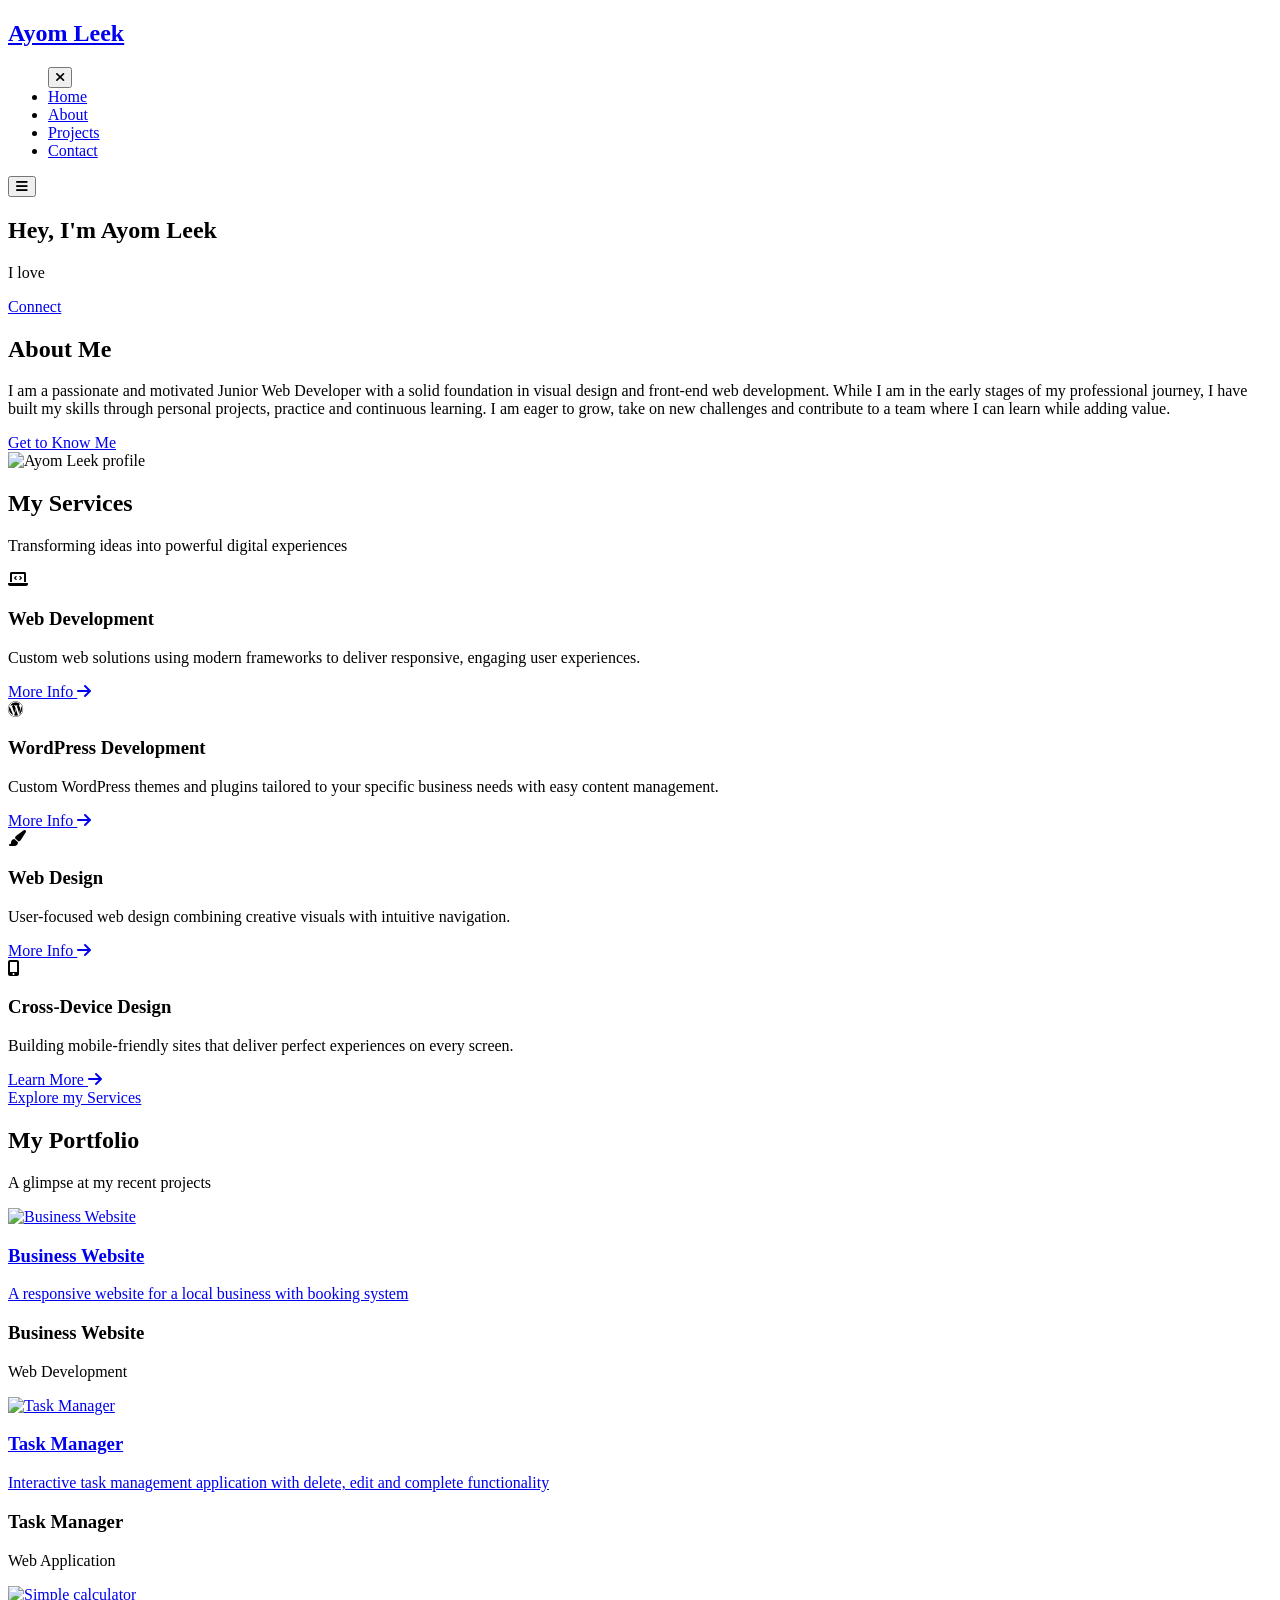
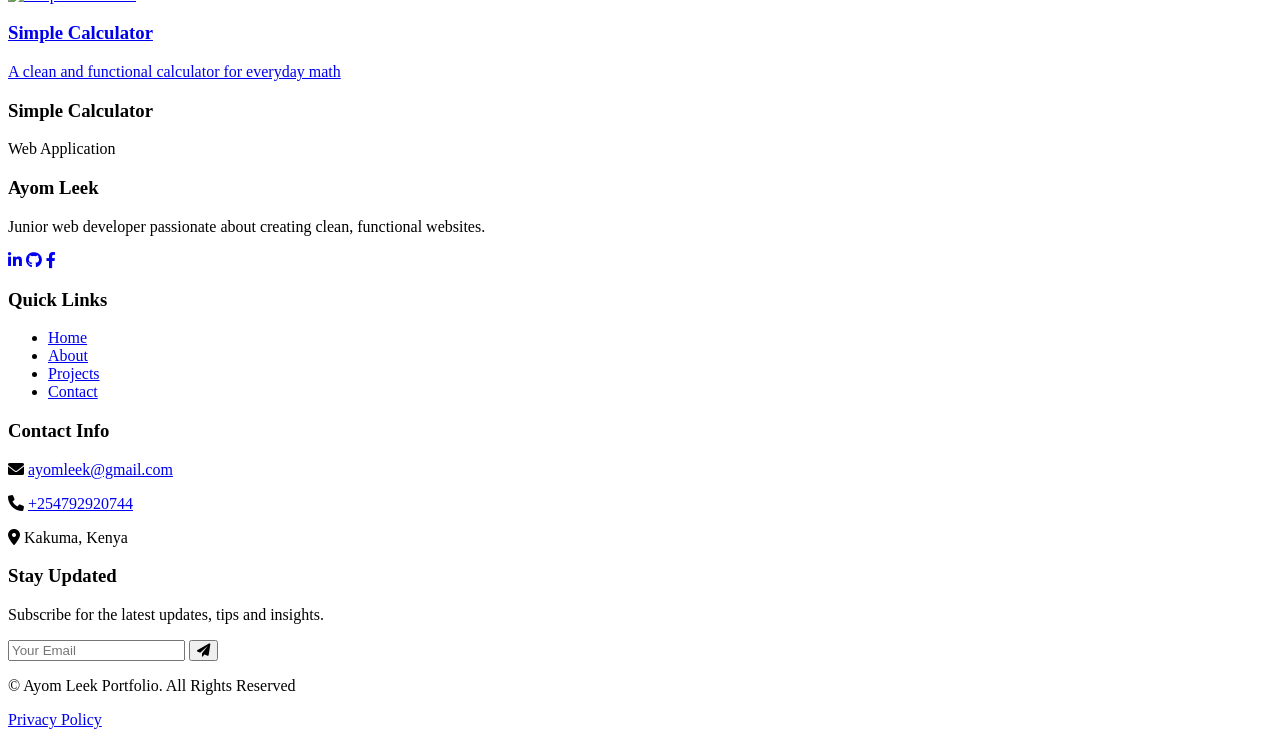
==== index.html @ 2d489684 "updated html file sections" ====
<!DOCTYPE html>
<html lang="en">
<head>
    <meta charset="UTF-8">
    <meta name="viewport" content="width=device-width, initial-scale=1.0">
    <title>Ayom Leek - Web Developer</title>
    
    <!-- Font Awesome -->
    <link rel="stylesheet" href="https://cdnjs.cloudflare.com/ajax/libs/font-awesome/6.0.0-beta3/css/all.min.css">
    
    <!-- Google Fonts -->
    <link rel="preconnect" href="https://fonts.googleapis.com">
    <link rel="preconnect" href="https://fonts.gstatic.com" crossorigin>
    <link href="https://fonts.googleapis.com/css2?family=Poppins:wght@300;400;500;600;700&display=swap" rel="stylesheet">
    
    <!-- Custom CSS -->
    <link rel="stylesheet" href="/assets/css/style.css">
</head>
<body>

    <!-- ===== HEADER & NAVIGATION ===== -->
    <header>
        <nav class="navbar section-content">
            <h2 class="nav-logo">
                <a href="/index.html" class="logo-text">Ayom Leek</a>
            </h2>

            <ul class="nav-menu">
                <button id="menu-close-button">
                    <i class="fas fa-times"></i>
                </button>
                <li class="nav-item">
                    <a href="index.html" class="nav-link active">Home</a>
                </li>
                <li class="nav-item">
                    <a href="/assets/about.html" class="nav-link">About</a>
                </li>
                <li class="nav-item">
                    <a href="/assets/projects.html" class="nav-link">Projects</a>
                </li>
                <li class="nav-item">
                    <a href="/assets/contact.html" class="nav-link">Contact</a>
                </li>
            </ul>
            
            <button id="menu-open-button">
                <i class="fas fa-bars"></i>
            </button>
        </nav>
    </header>

    <!-- ===== MAIN CONTENT ===== -->
    <main>

        <!-- === HERO SECTION === -->
        <section class="hero">
            <div class="container">
                <div class="hero-content">
                    <h1 class="animate-text">Hey, I'm <span class="highlight">Ayom Leek</span></h1>
                    <p class="typing-text">I love <span class="typing-text-inner"></span></p>
                    <div class="hero-buttons">
                        <a href="/assets/contact.html" class="btn btn-outline">Connect</a>
                    </div>
                </div>
            </div>
        </section>

        <!-- === ABOUT PREVIEW SECTION === -->
        <section class="about-preview">
            <div class="container">
                <div class="about-preview-grid">
                    <div class="about-preview-content">
                        <h2>About Me</h2>
                        <p>I am a passionate and motivated Junior Web Developer with a solid foundation in visual design and front-end web development. While I am in the early stages of my professional journey, I have built my skills through personal projects, practice and continuous learning. I am eager to grow, take on new challenges and contribute to a team where I can learn while adding value.</p>
                        <a href="/assets/about.html" class="btn">Get to Know Me</a>
                    </div>
                    <div class="about-preview-image">
                        <img src="/assets/img/about.jpg" alt="Ayom Leek profile" class="about-image">
                    </div>
                </div>
            </div>
        </section>

        <!-- === SERVICES PREVIEW SECTION === -->
        <section class="services-preview">
            <div class="container">
                <div class="section-header">
                    <h2>My Services</h2>
                    <p>Transforming ideas into powerful digital experiences</p>
                </div>

                <div class="services-grid">
                    <!-- Service 1: Web Development -->
                    <div class="services-card">
                        <div class="services-icon">
                            <i class="fas fa-laptop-code"></i>
                        </div>
                        <h3>Web Development</h3>
                        <p>Custom web solutions using modern frameworks to deliver responsive, engaging user experiences.</p>
                        <a href="/assets/projects.html#web-development" class="read-more">More Info <i class="fas fa-arrow-right"></i></a>
                    </div>

                    <!-- Service 2: WordPress Development -->
                    <div class="services-card">
                        <div class="services-icon">
                            <i class="fab fa-wordpress"></i>
                        </div>
                        <h3>WordPress Development</h3>
                        <p>Custom WordPress themes and plugins tailored to your specific business needs with easy content management.</p>
                        <a href="/assets/projects.html#wordpress" class="read-more">More Info <i class="fas fa-arrow-right"></i></a>
                    </div>
                    
                    <!-- Service 3: Web Design -->
                    <div class="services-card">
                        <div class="services-icon">
                            <i class="fas fa-paint-brush"></i>
                        </div>
                        <h3>Web Design</h3>
                        <p>User-focused web design combining creative visuals with intuitive navigation.</p>
                        <a href="/assets/projects.html#webdesign" class="read-more">More Info <i class="fas fa-arrow-right"></i></a>
                    </div>

                    <!-- Service 4: Cross-Device Design -->
                    <div class="services-card">
                        <div class="services-icon">
                            <i class="fas fa-mobile-alt"></i>
                        </div>
                        <h3>Cross-Device Design</h3>
                        <p>Building mobile-friendly sites that deliver perfect experiences on every screen.</p>
                        <a href="/assets/projects.html#mobile-first" class="read-more">Learn More <i class="fas fa-arrow-right"></i></a>
                    </div>
                </div>
                
                <div class="text-center">
                    <a href="/assets/projects.html" class="btn">Explore my Services</a>
                </div>
            </div>
        </section>

        <!-- === RECENT PROJECTS SECTION === -->
        <section class="recent-projects">
            <div class="container">
                <div class="section-header">
                    <h2>My Portfolio</h2>
                    <p>A glimpse at my recent projects</p>
                </div>

                <div class="projects-grid">
                    <!-- Project 1: Business Website -->
                    <div class="project-card">
                        <a href="https://thebusinessapostle.co.ke/" class="project-image-link" target="_blank">
                            <div class="project-image">
                                <img src="img/business.png" alt="Business Website">
                                <div class="project-overlay">
                                    <h3>Business Website</h3>
                                    <p>A responsive website for a local business with booking system</p>
                                </div>
                            </div>
                        </a>
                        <div class="project-info">
                            <h3>Business Website</h3>
                            <p>Web Development</p>
                        </div>
                    </div>

                    <!-- Project 2: Task Manager -->
                    <div class="project-card">
                        <a href="https://weekly-taskmanager.netlify.app/" class="project-image-link" target="_blank">
                            <div class="project-image">
                                <img src="img/task.png" alt="Task Manager">
                                <div class="project-overlay">
                                    <h3>Task Manager</h3>
                                    <p>Interactive task management application with delete, edit and complete functionality</p>
                                </div>
                            </div>
                        </a>
                        <div class="project-info">
                            <h3>Task Manager</h3>
                            <p>Web Application</p>
                        </div>
                    </div>

                    <!-- Project 3: Simple Calculator -->
                    <div class="project-card">
                        <a href="#" class="project-image-link" target="_blank">
                            <div class="project-image">
                                <img src="/assets/img/calculator.png" alt="Simple calculator">
                                <div class="project-overlay">
                                    <h3>Simple Calculator</h3>
                                    <p>A clean and functional calculator for everyday math</p>
                                </div>
                            </div>
                        </a>
                        <div class="project-info">
                            <h3>Simple Calculator</h3>
                            <p>Web Application</p>
                        </div>
                    </div>
                </div>
            </div>
        </section>

    </main>

    <!-- ===== FOOTER ===== -->
    <footer class="footer">
        <div class="container">
            <div class="footer-content">
                <!-- Footer About -->
                <div class="footer-about">
                    <h3>Ayom Leek</h3>
                    <p>Junior web developer passionate about creating clean, functional websites.</p>
                    <div class="social-links">
                        <a href="https://www.linkedin.com/in/ayom-leek/" target="_blank"><i class="fab fa-linkedin-in"></i></a>
                        <a href="https://github.com/ayomleek" target="_blank"><i class="fab fa-github"></i></a>
                        <a href="https://www.facebook.com/@ayom.leek.2025" target="_blank"><i class="fab fa-facebook-f"></i></a>
                    </div>
                </div>

                <!-- Footer Quick Links -->
                <div class="footer-links" id="footer-1">
                    <h3>Quick Links</h3>
                    <ul>
                        <li><a href="/index.html">Home</a></li>
                        <li><a href="/assets/about.html">About</a></li>
                        <li><a href="/assets/projects.html">Projects</a></li>
                        <li><a href="/assets/contact.html">Contact</a></li>
                    </ul>
                </div>

                <!-- Footer Contact Info -->
                <div class="footer-contact" id="footer-2">
                    <h3>Contact Info</h3>
                    <p><i class="fas fa-envelope"></i> <a href="mailto:ayomleek@gmail.com">ayomleek@gmail.com</a></p>
                    <p><i class="fas fa-phone"></i> <a href="tel:+254792920744">+254792920744</a></p>
                    <p><i class="fas fa-map-marker-alt"></i> Kakuma, Kenya</p>
                </div>

                <!-- Footer Newsletter -->
                <div class="footer-newsletter" id="footer-3">
                    <h3>Stay Updated</h3>
                    <p>Subscribe for the latest updates, tips and insights.</p>
                    <form class="newsletter-form">
                        <input type="email" placeholder="Your Email" required>
                        <button type="submit"><i class="fas fa-paper-plane"></i></button>
                    </form>
                </div>
            </div>

            <!-- Footer Bottom -->
            <div class="footer-bottom">
                <p>&copy; <span id="year"></span> Ayom Leek Portfolio. All Rights Reserved</p>
                <div class="footer-bottom-links">
                    <a href="/index.html">Privacy Policy</a>
                </div>
            </div>
        </div>
    </footer>

    <!-- JavaScript -->
    <script src="/assets/js/script.js"></script>
</body>
</html>
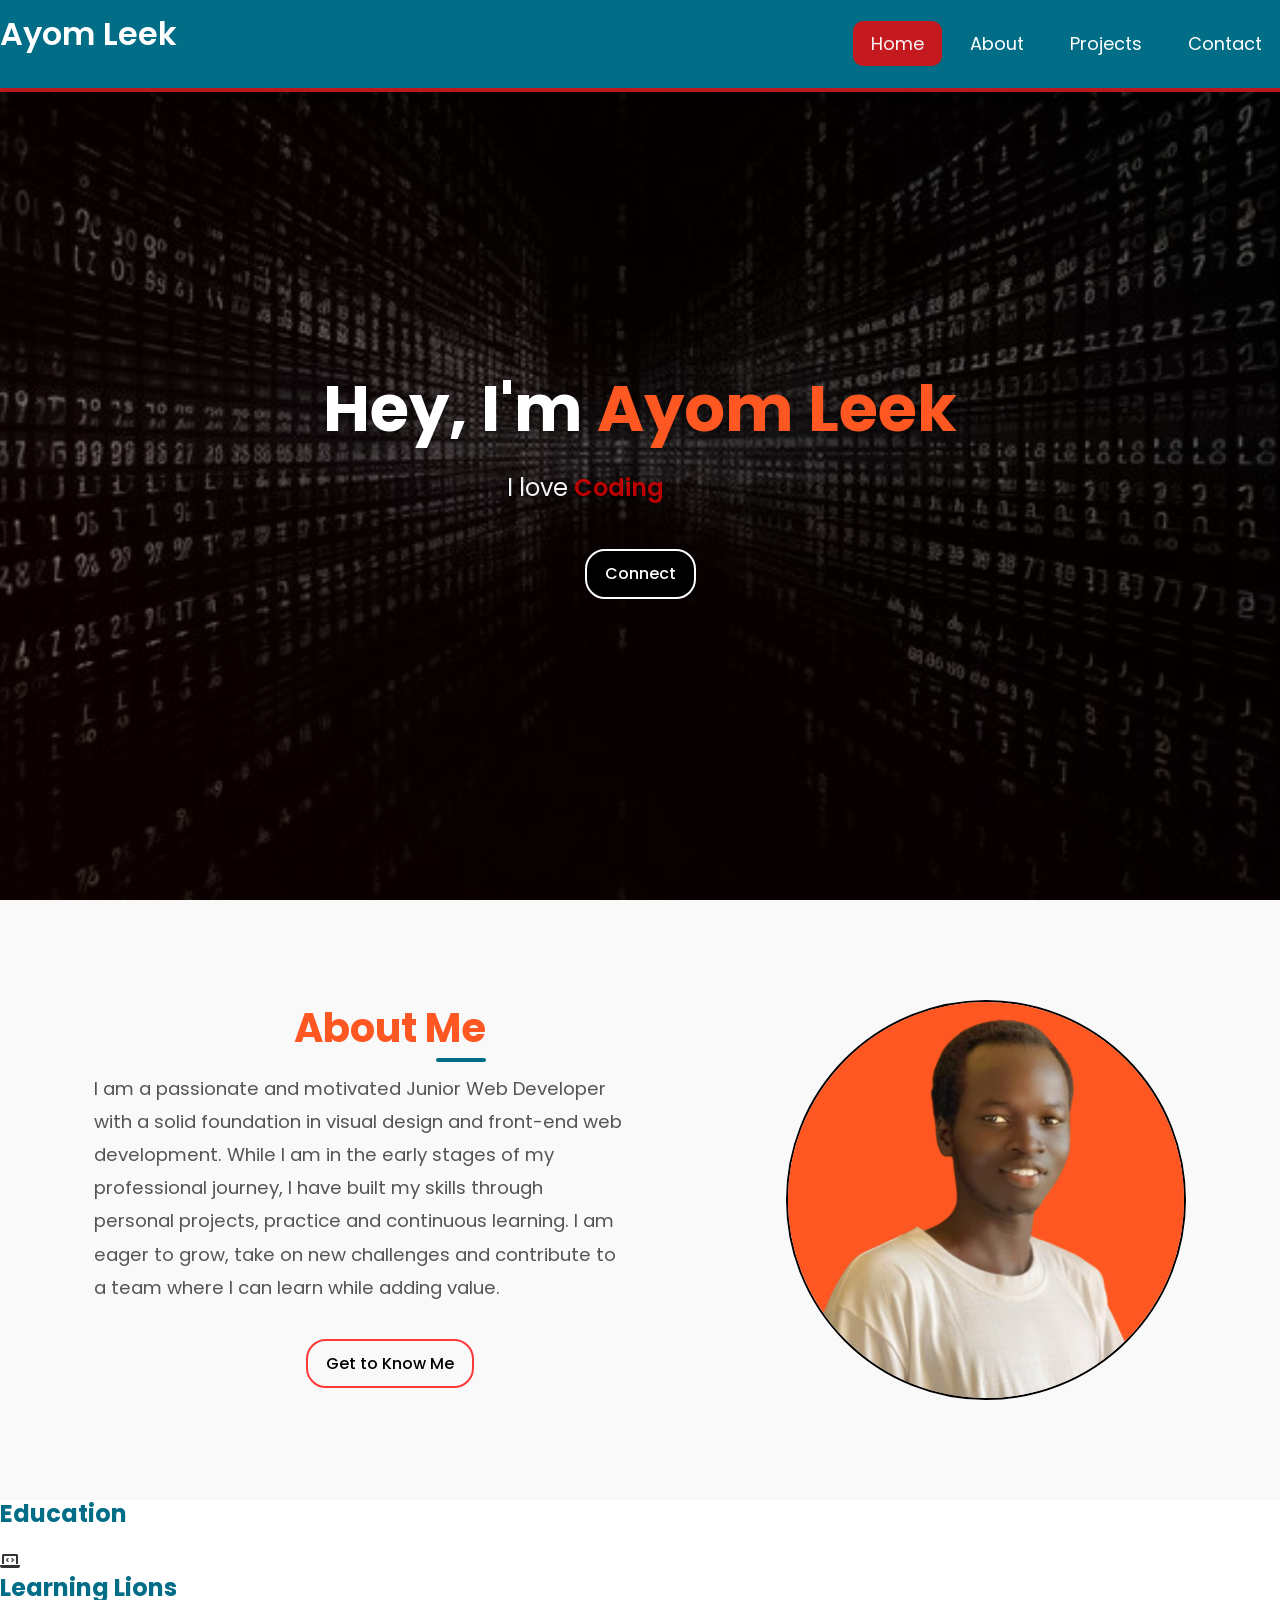
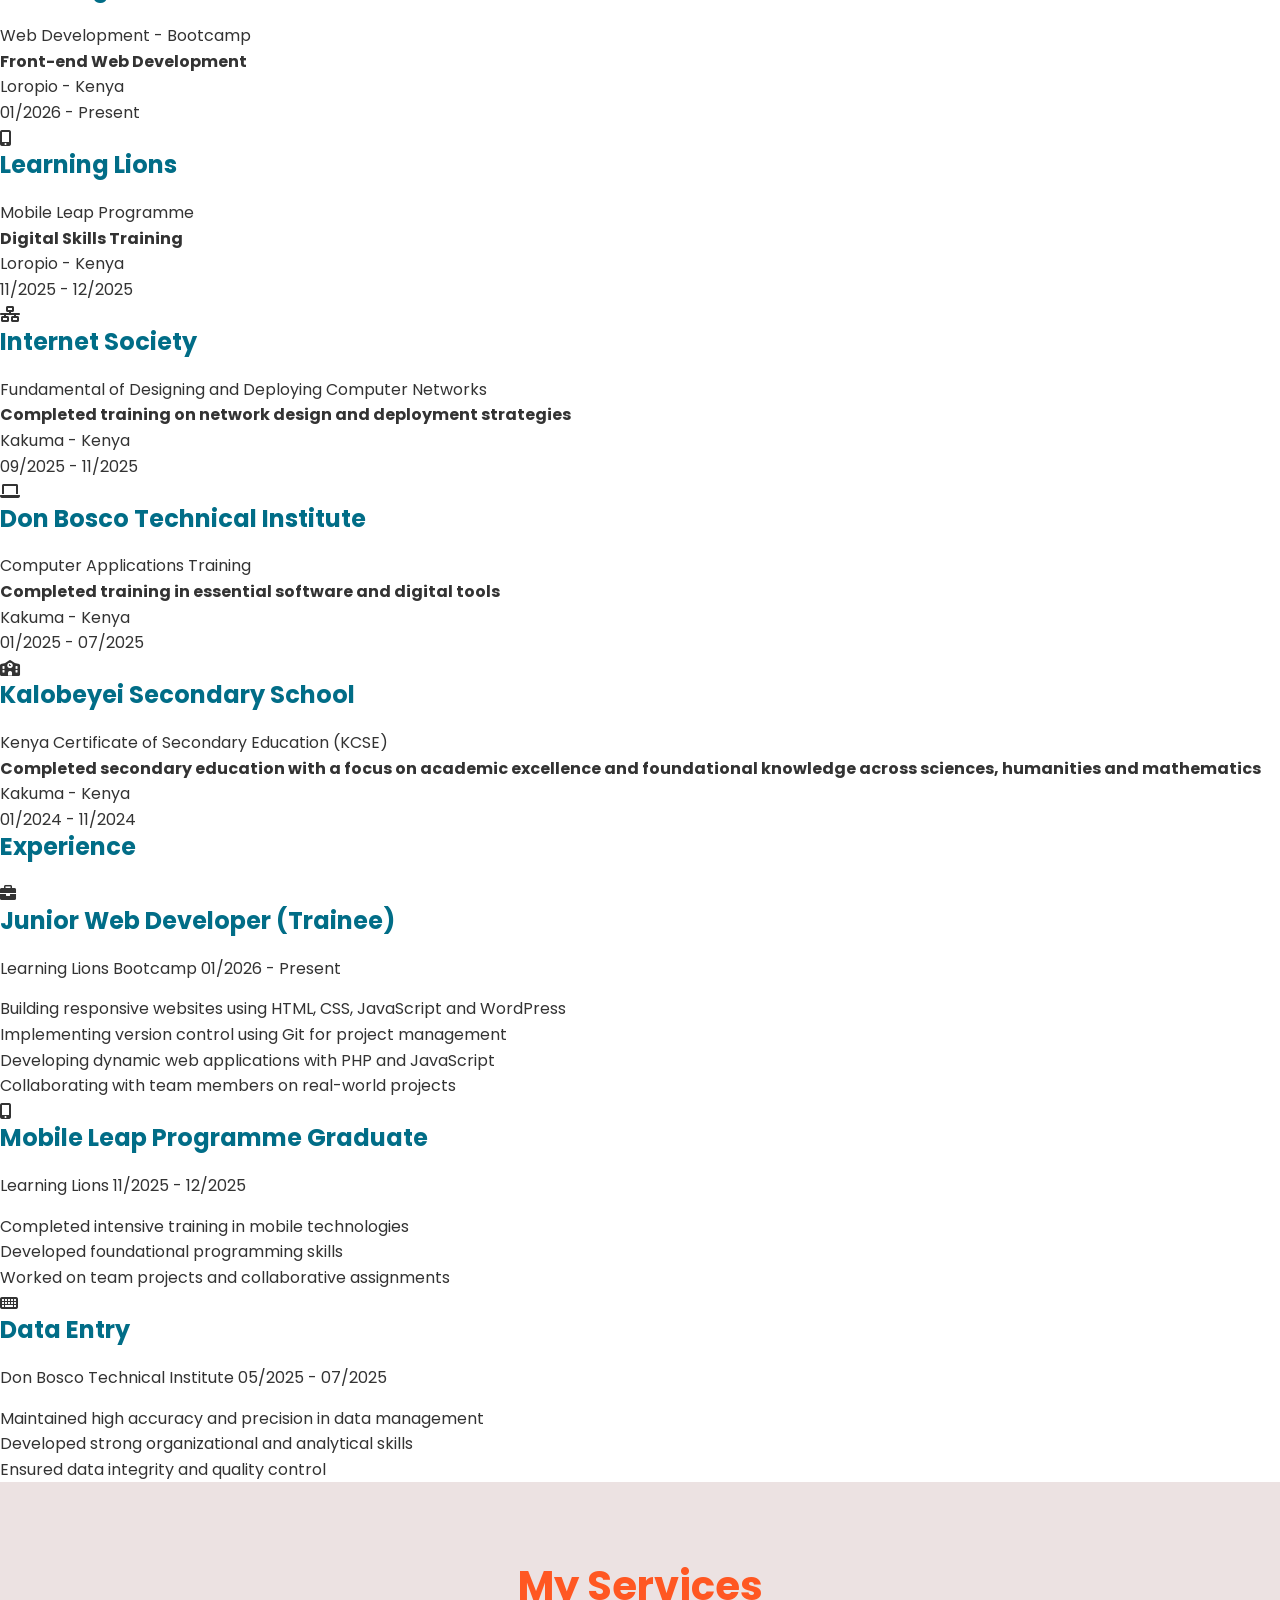
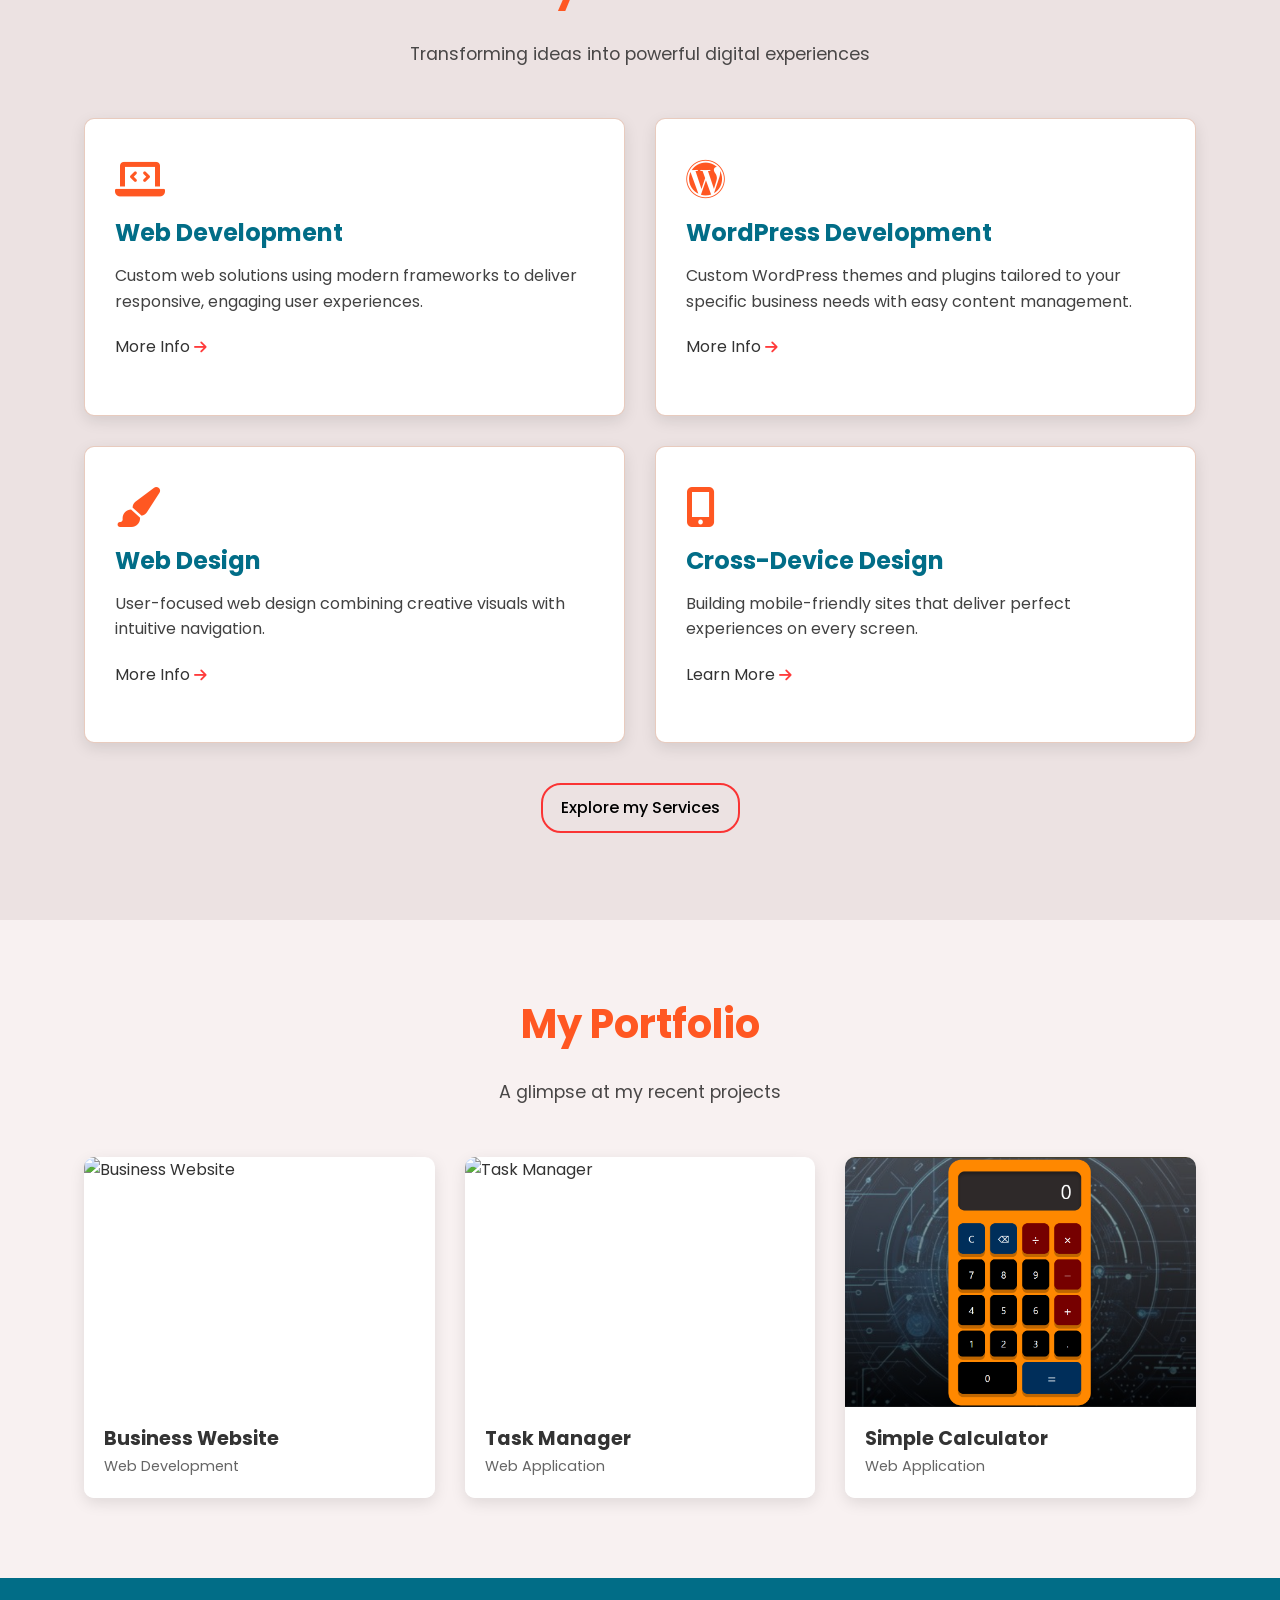
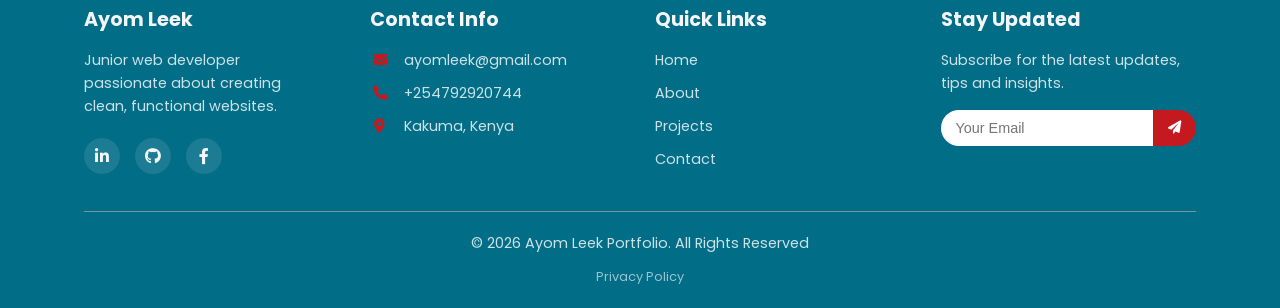
==== commit e096d8d3: "add education and experiences section in index.html" ====
--- a/index.html
+++ b/index.html
@@ -79,7 +79,139 @@
                     </div>
                 </div>
             </div>
-        </section>
+        </section>        
+
+                        <!-- Education Section -->
+<div id="page-1" class="page one">
+    <h2 class="heading">Education</h2>
+    
+    <!-- Learning Lions Web Development -->
+    <div class="resume-wrap d-flex ftco-animate">
+        <div class="icon d-flex align-items-center justify-content-center">
+            <i class="fas fa-laptop-code"></i>
+        </div>
+        <div class="text pl-3">
+            <h2>Learning Lions</h2>
+            <span class="position">Web Development - Bootcamp</span>
+            <p><strong>Front-end Web Development</strong></p>
+            <p>Loropio - Kenya</p>
+            <span class="date">01/2026 - Present</span>
+        </div>
+    </div>
+    
+    <!-- Learning Lions Mobile Leap -->
+    <div class="resume-wrap d-flex ftco-animate">
+        <div class="icon d-flex align-items-center justify-content-center">
+            <i class="fas fa-mobile-alt"></i>
+        </div>
+        <div class="text pl-3">
+            <h2>Learning Lions</h2>
+            <span class="position">Mobile Leap Programme</span>
+            <p><strong>Digital Skills Training</strong></p>
+            <p>Loropio - Kenya</p>
+            <span class="date">11/2025 - 12/2025</span>
+        </div>
+    </div>
+    
+    <!-- Internet Society -->
+    <div class="resume-wrap d-flex ftco-animate">
+        <div class="icon d-flex align-items-center justify-content-center">
+            <i class="fas fa-network-wired"></i>
+        </div>
+        <div class="text pl-3">
+            <h2>Internet Society</h2>
+            <span class="position">Fundamental of Designing and Deploying Computer Networks</span>
+            <p><strong>Completed training on network design and deployment strategies</strong></p>
+            <p>Kakuma - Kenya</p>
+            <span class="date">09/2025 - 11/2025</span>
+        </div>
+    </div>
+    
+    <!-- Don Bosco Technical Institute -->
+    <div class="resume-wrap d-flex ftco-animate">
+        <div class="icon d-flex align-items-center justify-content-center">
+            <i class="fas fa-laptop"></i>
+        </div>
+        <div class="text pl-3">
+            <h2>Don Bosco Technical Institute</h2>
+            <span class="position">Computer Applications Training</span>
+            <p><strong>Completed training in essential software and digital tools</strong></p>
+            <p>Kakuma - Kenya</p>
+            <span class="date">01/2025 - 07/2025</span>
+        </div>
+    </div>
+    
+    <!-- Kalobeyei Secondary School -->
+    <div class="resume-wrap d-flex ftco-animate">
+        <div class="icon d-flex align-items-center justify-content-center">
+            <i class="fas fa-school"></i>
+        </div>
+        <div class="text pl-3">
+            <h2>Kalobeyei Secondary School</h2>
+            <span class="position">Kenya Certificate of Secondary Education (KCSE)</span>
+            <p><strong>Completed secondary education with a focus on academic excellence and foundational knowledge across sciences, humanities and mathematics</strong></p>
+            <p>Kakuma - Kenya</p>
+            <span class="date">01/2024 - 11/2024</span>
+        </div>
+    </div>
+</div>
+
+<!-- Experience Section -->
+<div id="page-2" class="page two">
+    <h2 class="heading">Experience</h2>
+    
+    <!-- Junior Web Developer -->
+    <div class="resume-wrap d-flex ftco-animate">
+        <div class="icon d-flex align-items-center justify-content-center">
+            <i class="fas fa-briefcase"></i>
+        </div>
+        <div class="text pl-3">
+            <h2>Junior Web Developer (Trainee)</h2>
+            <span class="position">Learning Lions Bootcamp</span>
+            <span class="date">01/2026 - Present</span>
+            <ul style="margin-top: 15px;">
+                <li>Building responsive websites using HTML, CSS, JavaScript and WordPress</li>
+                <li>Implementing version control using Git for project management</li>
+                <li>Developing dynamic web applications with PHP and JavaScript</li>
+                <li>Collaborating with team members on real-world projects</li>
+            </ul>
+        </div>
+    </div>
+    
+    <!-- Mobile Leap Programme Graduate -->
+    <div class="resume-wrap d-flex ftco-animate">
+        <div class="icon d-flex align-items-center justify-content-center">
+            <i class="fas fa-mobile-alt"></i>
+        </div>
+        <div class="text pl-3">
+            <h2>Mobile Leap Programme Graduate</h2>
+            <span class="position">Learning Lions</span>
+            <span class="date">11/2025 - 12/2025</span>
+            <ul style="margin-top: 15px;">
+                <li>Completed intensive training in mobile technologies</li>
+                <li>Developed foundational programming skills</li>
+                <li>Worked on team projects and collaborative assignments</li>
+            </ul>
+        </div>
+    </div>
+    
+    <!-- Data Entry -->
+    <div class="resume-wrap d-flex ftco-animate">
+        <div class="icon d-flex align-items-center justify-content-center">
+            <i class="fas fa-keyboard"></i>
+        </div>
+        <div class="text pl-3">
+            <h2>Data Entry</h2>
+            <span class="position">Don Bosco Technical Institute</span>
+            <span class="date">05/2025 - 07/2025</span>
+            <ul style="margin-top: 15px;">
+                <li>Maintained high accuracy and precision in data management</li>
+                <li>Developed strong organizational and analytical skills</li>
+                <li>Ensured data integrity and quality control</li>
+            </ul>
+        </div>
+    </div>
+</div>
 
         <!-- === SERVICES PREVIEW SECTION === -->
         <section class="services-preview">
--- a/assets/css/style.css
+++ b/assets/css/style.css
@@ -0,0 +1,1032 @@
+/* ===== IMPORT GOOGLE FONTS ===== */
+@import url('https://fonts.googleapis.com/css2?family=Inter:ital,opsz,wght@0,14..32,100..900;1,14..32,100..900&family=Miniver&family=Poppins:ital,wght@0,100;0,200;0,300;0,400;0,500;0,600;0,700;0,800;0,900;1,100;1,200;1,300;1,400;1,500;1,600;1,700;1,800;1,900&display=swap');
+
+/* ===== CSS VARIABLES ===== */
+:root {
+    /* Colors */
+    --primary-color: #FF5722;
+    --primary-light: #f37d59;
+    --primary-dark: #FF5722;
+    --secondary-color: #016D87;
+    --accent-color: #ff0000c4;
+    --accent-light: #ff6565c4;
+    --text-color: #333333;
+    --light-text: #f5f6fa;
+    --bg-color: #ffffff;
+    --section-bg: #f8f1f1;
+    --card-bg: #ffffff;
+    --white-color: #fff;
+    --dark-color: #252525;
+    --light-pink-color: #faf4f5;
+    --medium-gray-color: #ccc;
+    
+    /* Font Sizes */
+    --font-size-s: 0.9rem;
+    --font-size-n: 1rem;
+    --font-size-m: 1.12rem;
+    --font-size-l: 1.5rem;
+    --font-size-xl: 2rem;
+    --font-size-xxl: 2.3rem;
+
+    /* Font Weights */
+    --font-weight-normal: 400;
+    --font-weight-medium: 500;
+    --font-weight-semi-bold: 600;
+    --font-weight-bold: 700;
+
+    /* Border Radius */
+    --border-radius-s: 8px;
+    --border-radius-m: 30px;
+    --border-radius-circle: 50%;
+    --border-radius: 10px;
+
+    /* Site Max Width */
+    --site-max-width: 1300px;
+    
+    /* Effects */
+    --box-shadow: 0 5px 15px rgba(0, 0, 0, 0.1);
+    --transition: all 0.3s ease;
+    --gradient: linear-gradient(135deg, var(--primary-color), var(--primary-dark));
+}
+
+/* ===== RESET & BASE STYLES ===== */
+* {
+    margin: 0;
+    padding: 0;
+    box-sizing: border-box;
+}
+
+html {
+    scroll-behavior: smooth;
+}
+
+body {
+    font-family: 'Poppins', sans-serif;
+    line-height: 1.6;
+    color: var(--text-color);
+    background-color: var(--bg-color);
+    overflow-x: hidden;
+}
+
+.container {
+    width: 90%;
+    max-width: 1200px;
+    margin: 0 auto;
+    padding: 0 20px;
+}
+
+section {
+    padding: 100px 0;
+}
+
+h1, h2, h3, h4, h5, h6 {
+    line-height: 1.2;
+    margin-bottom: 20px;
+    color: var(--secondary-color);
+}
+
+a {
+    text-decoration: none;
+    color: inherit;
+    transition: var(--transition);
+}
+
+ul {
+    list-style: none;
+}
+
+img {
+    max-width: 100%;
+    height: auto;
+    display: block;
+}
+
+.section-content {
+    max-width: var(--site-max-width);
+    margin: 0 auto;
+    padding: 0 20px;
+}
+
+/* ===== BUTTON STYLES ===== */
+.btn {
+    display: inline-block;
+    background: transparent;
+    color: rgb(0, 0, 0);
+    padding: 10px 18px;
+    border-radius: 20px;
+    text-decoration: none;
+    font-weight: 500;
+    transition: all 0.4s cubic-bezier(0.25, 0.8, 0.25, 1);
+    border: none;
+    cursor: pointer;
+    border: 2px solid var(--accent-color);
+    font-family: 'Poppins', sans-serif;
+    position: relative;
+    overflow: hidden;
+    z-index: 1;
+}
+
+.btn::before {
+    content: '';
+    position: absolute;
+    top: 0;
+    left: 0;
+    width: 100%;
+    height: 100%;
+    background: linear-gradient(135deg, var(--primary-dark), var(--primary-color));
+    z-index: -1;
+    opacity: 0;
+    transition: opacity 0.3s ease;
+}
+
+.btn:hover {
+    transform: translateY(-3px);
+    box-shadow: 0 10px 20px rgba(128, 0, 0, 0.2);
+    color: var(--light-pink-color);
+}
+
+.btn:hover::before {
+    opacity: 1;
+}
+
+/* ===== NAVBAR STYLES ===== */
+header {
+    background-color: var(--secondary-color);
+    position: fixed;
+    border-bottom: var(--accent-color) 4px solid;
+    width: 100%;
+    z-index: 5;
+    top: 0;
+}
+
+header .navbar {
+    display: flex;
+    padding: 20px 40px;
+    justify-content: space-between;
+    align-items: center;
+    max-width: var(--site-max-width);
+    margin: 0 auto;
+}
+
+.navbar .nav-logo .logo-text {
+    color: var(--white-color);
+    font-size: var(--font-size-xl);
+    font-weight: var(--font-weight-semi-bold);
+}
+
+.navbar .nav-logo .logo-text:hover {
+    color: var(--primary-color);
+}
+
+.navbar .nav-menu {
+    display: flex;
+    gap: 10px;
+    align-items: center;
+}
+
+.navbar .nav-menu .nav-link {
+    color: var(--white-color);
+    font-size: var(--font-size-m);
+    padding: 10px 18px;
+    transition: 0.3s ease;
+    border-radius: 10px;
+}
+
+.navbar .nav-menu .nav-link:hover,
+.navbar .nav-menu .nav-link.active {
+    background-color: var(--accent-color);
+    color: var(--light-pink-color);
+}
+
+#menu-close-button, 
+#menu-open-button {
+    display: none;
+    background: none;
+    border: none;
+    font-size: 1.8rem;
+    cursor: pointer;
+    color: var(--white-color);
+    transition: color 0.3s ease;
+}
+
+#menu-close-button:hover, 
+#menu-open-button:hover {
+    color: var(--accent-color);
+}
+
+/* ===== HERO SECTION ===== */
+.hero {
+    min-height: 100vh;
+    display: flex;
+    align-items: center;
+    background: linear-gradient(rgba(0, 0, 0, 0.3), rgba(0, 0, 0, 0.5)), 
+                url('../img/hero\ \(1\).jpg') center/cover no-repeat fixed;
+    color: white;
+    text-align: center;
+    padding: 120px 0 50px;
+    position: relative;
+    overflow: hidden;
+}
+
+.hero::before {
+    content: '';
+    position: absolute;
+    top: 0;
+    left: 0;
+    width: 100%;
+    height: 100%;
+    background: linear-gradient(45deg, rgba(128, 0, 0, 0.1) 0%, rgba(0, 0, 0, 0.4) 100%);
+    z-index: 1;
+}
+
+.hero .container {
+    position: relative;
+    z-index: 2;
+    width: 100%;
+    max-width: 1000px;
+    margin: 0 auto;
+    padding: 0 20px;
+    text-align: center;
+}
+
+.hero-content {
+    max-width: 700px;
+    margin: 0 auto;
+    padding: 20px;
+}
+
+.hero h1 {
+    font-size: 4rem;
+    margin-bottom: 20px;
+    line-height: 1.2;
+    color: white;
+    text-shadow: 0 2px 10px rgba(0, 0, 0, 0.5);
+    font-weight: 700;
+}
+
+.hero .highlight {
+    color: var(--primary-color);
+    position: relative;
+    display: inline-block;
+}
+
+.hero p {
+    font-size: 1.5rem;
+    margin: 0 auto 30px;
+    max-width: 700px;
+    opacity: 0.95;
+    line-height: 1.7;
+    text-shadow: 0 1px 3px rgba(0, 0, 0, 0.7);
+}
+
+.typing-text {
+    display: block;
+    align-items: center;
+    gap: 3px;
+}
+
+.typing-text-inner {
+    color: var(--accent-color);
+    font-weight: 600;
+    min-width: 200px;
+    display: inline-block;
+    text-align: left;
+}
+
+.hero-buttons {
+    display: flex;
+    justify-content: center;
+    gap: 20px;
+    margin-top: 40px;
+    flex-wrap: wrap;
+}
+
+.btn-outline {
+    background: black;
+    border: 2px solid white;
+    color: white;
+    position: relative;
+    overflow: hidden;
+    z-index: 1;
+}
+
+.btn-outline::before {
+    content: '';
+    position: absolute;
+    top: 0;
+    left: 0;
+    width: 0;
+    height: 100%;
+    background: transparent;
+    transition: width 0.3s ease;
+    z-index: -1;
+}
+
+.btn-outline:hover {
+    color: var(--light-pink-color);
+    border-color: var(--accent-color);
+    background: transparent;
+}
+
+.btn-outline:hover::before {
+    width: 100%;
+}
+
+/* ===== ABOUT PREVIEW SECTION ===== */
+.about-preview {
+    padding: 100px 0;
+    position: relative;
+    overflow: hidden;
+    background: #f9f9f9;
+}
+
+.about-preview .container {
+    max-width: 1200px;
+    margin: 0 auto;
+    padding: 0 30px;
+    position: relative;
+}
+
+.about-preview-grid {
+    display: flex;
+    align-items: center;
+    gap: 60px;
+    position: relative;
+}
+
+.about-preview-content {
+    flex: 1;
+    text-align: center;
+    padding-right: 40px;
+}
+
+.about-preview h2 {
+    font-size: 2.5rem;
+    color: var(--primary-color);
+    margin-bottom: 20px;
+    position: relative;
+    display: inline-block;
+}
+
+.about-preview h2::after {
+    content: '';
+    position: absolute;
+    bottom: -10px;
+    right: 0;
+    width: 50px;
+    height: 4px;
+    background: var(--secondary-color);
+    border-radius: 2px;
+}
+
+.about-preview p {
+    font-size: 1.15rem;
+    line-height: 1.8;
+    margin-bottom: 35px;
+    color: #555;
+    text-align: left;
+    padding-right: 10%;
+}
+
+.about-preview-image {
+    flex: 0 0 45%;
+    width: 100%;
+    max-width: 400px;
+    aspect-ratio: 4 / 4;   
+    border: 2px solid black;
+    border-radius: 50%;   
+    overflow: hidden;
+    transition: transform 0.4s ease;
+}
+
+
+.about-preview-image:hover {
+    transform: translateY(-10px);
+    box-shadow: 0 15px 30px rgba(128, 0, 0, 0.15);
+}
+
+.about-image {
+    width: 100%;
+    height: auto;
+    object-fit: cover;  
+    display: block;
+    transition: transform 0.6s ease;
+}
+
+.about-preview-image:hover .about-image {
+    transform: scale(1.05);
+}
+
+/* ===== SERVICES PREVIEW SECTION ===== */
+.services-preview {
+    padding: 80px 0;
+    background-color: rgb(236, 226, 226);
+}
+
+.section-header {
+    text-align: center;
+    margin-bottom: 50px;
+}
+
+.section-header h2 {
+    font-size: 2.5rem;
+    color: var(--primary-color);
+    margin-bottom: 15px;
+}
+
+.section-header p {
+    font-size: 1.1rem;
+    color: #494747;
+    margin-top: 30px;
+}
+
+.services-grid {
+    display: grid;
+    grid-template-columns: repeat(auto-fit, minmax(400px, 1fr));
+    gap: 30px;
+    margin-top: 30px;
+}
+
+.services-card {
+    background: var(--card-bg);
+    padding: 40px 30px;
+    border-radius: var(--border-radius);
+    box-shadow: var(--box-shadow);
+    transition: all 0.4s ease;
+    position: relative;
+    overflow: hidden;
+    border: 1px solid rgba(165, 53, 1, 0.253);
+    z-index: 1;
+}
+
+.services-card::before {
+    content: '';
+    position: absolute;
+    top: 0;
+    left: 0;
+    width: 100%;
+    height: 100%;
+    background: var(--primary-color);
+    transform: scaleX(0);
+    transform-origin: left;
+    transition: transform 0.4s ease-out;
+    z-index: -1;
+}
+
+.services-card:hover {
+    transform: translateY(-10px);
+    box-shadow: 0 20px 40px rgba(184, 183, 183, 0.2);
+    border-color: transparent;
+}
+
+.services-card:hover::before {
+    transform: scaleX(1);
+}
+
+.services-card .service-icon {
+    width: 80px;
+    height: 80px;
+    background: rgba(128, 0, 0, 0.1);
+    border-radius: 50%;
+    display: flex;
+    align-items: center;
+    justify-content: center;
+    margin: 0 auto 25px;
+    transition: all 0.4s ease;
+}
+
+.services-card:hover .service-icon {
+    background: var(--primary-color);
+    transform: scale(1.1);
+}
+
+.services-card i {
+    font-size: 2.5rem;
+    color: var(--primary-color);
+    margin-bottom: 20px;
+    display: inline-block;
+    transition: all 0.4s ease;
+}
+
+.services-card:hover i {
+    color: white;
+    transform: scale(1.1);
+}
+
+.services-card h3 {
+    font-size: 1.5rem;
+    margin-bottom: 15px;
+    color: var(--secondary-color);
+    transition: color 0.4s ease;
+    position: relative;
+    z-index: 2;
+}
+
+.services-card:hover h3 {
+    color: var(--secondary-color);
+}
+
+.services-card p {
+    color: #424242;
+    margin-bottom: 20px;
+    line-height: 1.6;
+    transition: color 0.4s ease;
+    position: relative;
+    z-index: 2;
+}
+
+.services-card:hover p {
+    color: var(--light-text);
+}
+
+.read-more i {
+    margin-left: 0;
+    font-size: 0.9rem;
+    transition: transform 0.4s ease;
+    color: var(--accent-color);
+}
+
+.services-card:hover .read-more {
+    color: var(--secondary-color);
+}
+
+.services-card:hover .read-more i {
+    transform: translateX(5px);
+    color: var(--light-pink-color);
+}
+
+.text-center {
+    text-align: center;
+    margin-top: 40px;
+}
+
+.text-center .btn-p {
+    display: inline-block;
+    padding: 14px 35px;
+    background: var(--primary-color);
+    color: white;
+    text-decoration: none;
+    border-radius: 50px;
+    font-weight: 600;
+    transition: all 0.4s ease;
+    border: 2px solid var(--primary-color);
+}
+
+.text-center .btn-p:hover {
+    background: transparent;
+    color: var(--primary-color);
+    transform: translateY(-3px);
+}
+
+/* ===== PROJECTS SECTION (Homepage) ===== */
+.recent-projects {
+    padding: 80px 0;
+    background-color: var(--section-bg);
+}
+
+.projects-grid {
+    display: grid;
+    grid-template-columns: repeat(auto-fill, minmax(350px, 1fr));
+    gap: 30px;
+    margin-top: 50px;
+}
+
+.project-card {
+    background: var(--card-bg);
+    border-radius: var(--border-radius);
+    overflow: hidden;
+    box-shadow: var(--box-shadow);
+    transition: var(--transition);
+}
+
+.project-card:hover {
+    transform: translateY(-10px);
+    box-shadow: 0 15px 30px rgba(0, 0, 0, 0.15);
+}
+
+.project-image-link {
+    display: block;
+    text-decoration: none;
+    color: inherit;
+    cursor: pointer;
+}
+
+.project-image {
+    position: relative;
+    overflow: hidden;
+    height: 250px;
+}
+
+.project-image img {
+    width: 100%;
+    height: 100%;
+    object-fit: cover;
+    transition: transform 0.5s ease;
+}
+
+.project-card:hover .project-image img {
+    transform: scale(1.05);
+}
+
+.project-overlay {
+    position: absolute;
+    top: 0;
+    left: 0;
+    width: 100%;
+    height: 100%;
+    background: var(--primary-color);
+    display: flex;
+    flex-direction: column;
+    justify-content: center;
+    align-items: center;
+    padding: 20px;
+    text-align: center;
+    opacity: 0;
+    transition: opacity 0.3s ease;
+    color: white;
+}
+
+.project-card:hover .project-overlay {
+    opacity: 1;
+}
+
+.project-overlay h3 {
+    color: white;
+    font-size: 1.4rem;
+    margin-bottom: 10px;
+}
+
+.project-overlay p {
+    color: rgba(255, 255, 255, 0.9);
+    margin-bottom: 20px;
+    font-size: 0.95rem;
+}
+
+.project-info {
+    padding: 20px;
+    background: var(--card-bg);
+}
+
+.project-info h3 {
+    font-size: 1.2rem;
+    margin-bottom: 5px;
+    color: #333;
+}
+
+.project-info p {
+    color: #666;
+    font-size: 0.9rem;
+    margin: 0;
+}
+
+/* ===== FOOTER STYLES ===== */
+.footer {
+    background-color: var(--secondary-color);
+    color: var(--light-text);
+    padding: 30px 0 20px;
+}
+
+.footer-content {
+    display: grid;
+    grid-template-columns: repeat(auto-fit, minmax(250px, 1fr));
+    gap: 30px;
+    text-align: left;
+    margin-bottom: 30px;
+}
+
+.footer-about {
+    padding-right: 20px;
+}
+
+.footer h3 {
+    color: var(--light-text);
+    margin-bottom: 18px;
+    font-size: 1.2rem;
+}
+
+.footer p, .footer li {
+    color: rgba(255, 255, 255, 0.8);
+    margin-bottom: 10px;
+    font-size: 0.9rem;
+    line-height: 1.6;
+}
+
+.footer-links ul li {
+    margin-bottom: 10px;
+}
+
+.footer-links a:hover {
+    color: var(--accent-color);
+    padding-left: 5px;
+}
+
+.footer-contact i {
+    margin-right: 10px;
+    color: var(--accent-color);
+    width: 20px;
+    text-align: center;
+}
+
+.social-links {
+    display: flex;
+    gap: 15px;
+    margin-top: 20px;
+}
+
+.social-links a {
+    color: var(--light-text);
+    background: rgba(255, 255, 255, 0.1);
+    width: 36px;
+    height: 36px;
+    border-radius: 50%;
+    display: flex;
+    align-items: center;
+    justify-content: center;
+    transition: var(--transition);
+}
+
+.social-links a:hover {
+    background: var(--primary-color);
+    transform: translateY(-3px);
+}
+
+.newsletter-form {
+    display: flex;
+    margin-top: 15px;
+}
+
+.newsletter-form input {
+    flex: 1;
+    padding: 10px 15px;
+    border: none;
+    border-radius: 20px 0 0 20px;
+    font-size: 0.9rem;
+}
+
+.newsletter-form button {
+    background: var(--accent-color);
+    color: white;
+    border: none;
+    padding: 0 15px;
+    border-radius: 0 30px 30px 0;
+    cursor: pointer;
+    transition: var(--transition);
+}
+
+.newsletter-form button:hover {
+    background: var(--primary-color);
+}
+
+#footer-1, #footer-3 {
+    order: 2;
+}
+
+.footer-bottom {
+    text-align: center;
+    padding-top: 20px;
+    border-top: 1px solid rgba(175, 175, 175, 0.664);
+    font-size: 0.9rem;
+    color: rgba(255, 255, 255, 0.6);
+}
+
+.footer-bottom-links {
+    margin-top: 10px;
+}
+
+.footer-bottom-links a {
+    color: rgba(255, 255, 255, 0.6);
+    margin: 0 10px;
+    font-size: 0.8rem;
+}
+
+.footer-bottom-links a:hover {
+    color: var(--accent-color);
+}
+
+/* ===== PAGE HERO (Common for inner pages) ===== */
+.page-hero {
+    background: var(--light-pink-color);
+    color: rgb(48, 42, 42);
+    padding: 100px 0 60px;
+    margin-top: 80px;
+}
+
+.page-hero h1 {
+    color: rgb(0, 0, 0);
+    font-size: 3rem;
+    margin-bottom: 15px;
+}
+
+.page-hero p {
+    font-size: 1.2rem;
+    max-width: 600px;
+    margin: 0 auto;
+    opacity: 0.9;
+}
+
+/* ===== RESPONSIVE DESIGN ===== */
+@media screen and (max-width: 1024px) {
+    .projects-grid {
+        grid-template-columns: repeat(2, 1fr);
+    }
+}
+
+@media screen and (max-width: 900px) {
+    /* Mobile Menu */
+    .navbar .nav-menu {
+        position: fixed;
+        left: -300px;
+        top: 0;
+        width: 300px;
+        height: 100vh;
+        display: flex;
+        flex-direction: column;
+        background: var(--light-pink-color);
+        padding-top: 100px;
+        align-items: center;
+        transition: left 0.3s ease;
+        z-index: 1000;
+        box-shadow: 2px 0 10px rgba(0, 0, 0, 0.3);
+    }
+    
+    body.open-mobile-menu .navbar .nav-menu {
+        left: 0;
+    }
+    
+    body.open-mobile-menu::before {
+        content: "";
+        position: fixed;
+        left: 0;
+        top: 0;
+        height: 100%;
+        width: 100%;
+        backdrop-filter: blur(5px);
+        background: rgba(0, 0, 0, 0.5);
+        z-index: 4;
+    }
+    
+    body.open-mobile-menu {
+        overflow: hidden;
+    }
+
+    .navbar .nav-menu .nav-link {
+        color: var(--dark-color);
+        display: block;
+        font-size: var(--font-size-m);
+        margin-top: 17px;
+        padding: 8px 16px;
+    }
+    
+    #menu-close-button, 
+    #menu-open-button {
+        display: block;
+        font-size: var(--font-size-l);
+    }
+    
+    .navbar #menu-close-button {
+        position: absolute;
+        right: 30px;
+        top: 30px;
+        color: var(--dark-color);
+    }
+    
+    .navbar #menu-open-button {
+        color: var(--white-color);
+    }
+    
+    /* Hero Section */
+    .hero h1 {
+        font-size: 2.8rem;
+    }
+    
+    .hero p {
+        font-size: 1.2rem;
+    }
+    
+    /* About Preview */
+    .about-preview-grid {
+        flex-direction: column;
+        gap: 40px;
+    }
+    
+    .about-preview-content {
+        text-align: center;
+        padding-right: 0;
+    }
+    
+    .about-preview h2::after {
+        left: 50%;
+        transform: translateX(-50%);
+        right: auto;
+    }
+    
+    .about-preview p {
+        text-align: center;
+        padding-right: 0;
+    }
+    
+    .about-preview-image {
+        max-width: 100%;
+    }
+
+    .about-preview-image {
+    max-width: 300px;
+    margin: 0 auto;
+}
+    
+    /* Projects */
+    .projects-grid {
+        grid-template-columns: 1fr;
+    }
+    
+    /* Page Hero */
+    .page-hero {
+        margin-top: 70px;
+    }
+    
+    .page-hero h1 {
+        font-size: 2.5rem;
+    }
+}
+
+@media screen and (max-width: 768px) {
+    section {
+        padding: 60px 0;
+    }
+    
+    .hero h1 {
+        font-size: 2.2rem;
+    }
+    
+    .hero p {
+        font-size: 1rem;
+    }
+    
+    .hero-buttons {
+        flex-direction: column;
+        align-items: center;
+        gap: 15px;
+    }
+    
+    .btn {
+        width: 100%;
+        max-width: 250px;
+    }
+    
+    .section-header h2 {
+        font-size: 2rem;
+    }
+    
+    .services-grid {
+        grid-template-columns: 1fr;
+    }
+    
+    .projects-grid {
+        grid-template-columns: 1fr;
+    }
+    
+    .footer-content {
+        grid-template-columns: 1fr;
+        text-align: center;
+    }
+    
+    .footer-about {
+        padding-right: 0;
+    }
+    
+    .social-links {
+        justify-content: center;
+    }
+}
+
+@media screen and (max-width: 576px) {
+    .hero h1 {
+        font-size: 1.9rem;
+    }
+    
+    .hero p {
+        font-size: 0.95rem;
+    }
+    
+    .page-hero h1 {
+        font-size: 2rem;
+    }
+    
+    .page-hero p {
+        font-size: 1rem;
+    }
+}
+
+@media screen and (max-width: 480px) {
+    .navbar .nav-logo .logo-text {
+        font-size: 1.5rem;
+    }
+    
+    .hero h1 {
+        font-size: 1.7rem;
+    }
+    
+    .project-image {
+        height: 200px;
+    }
+}
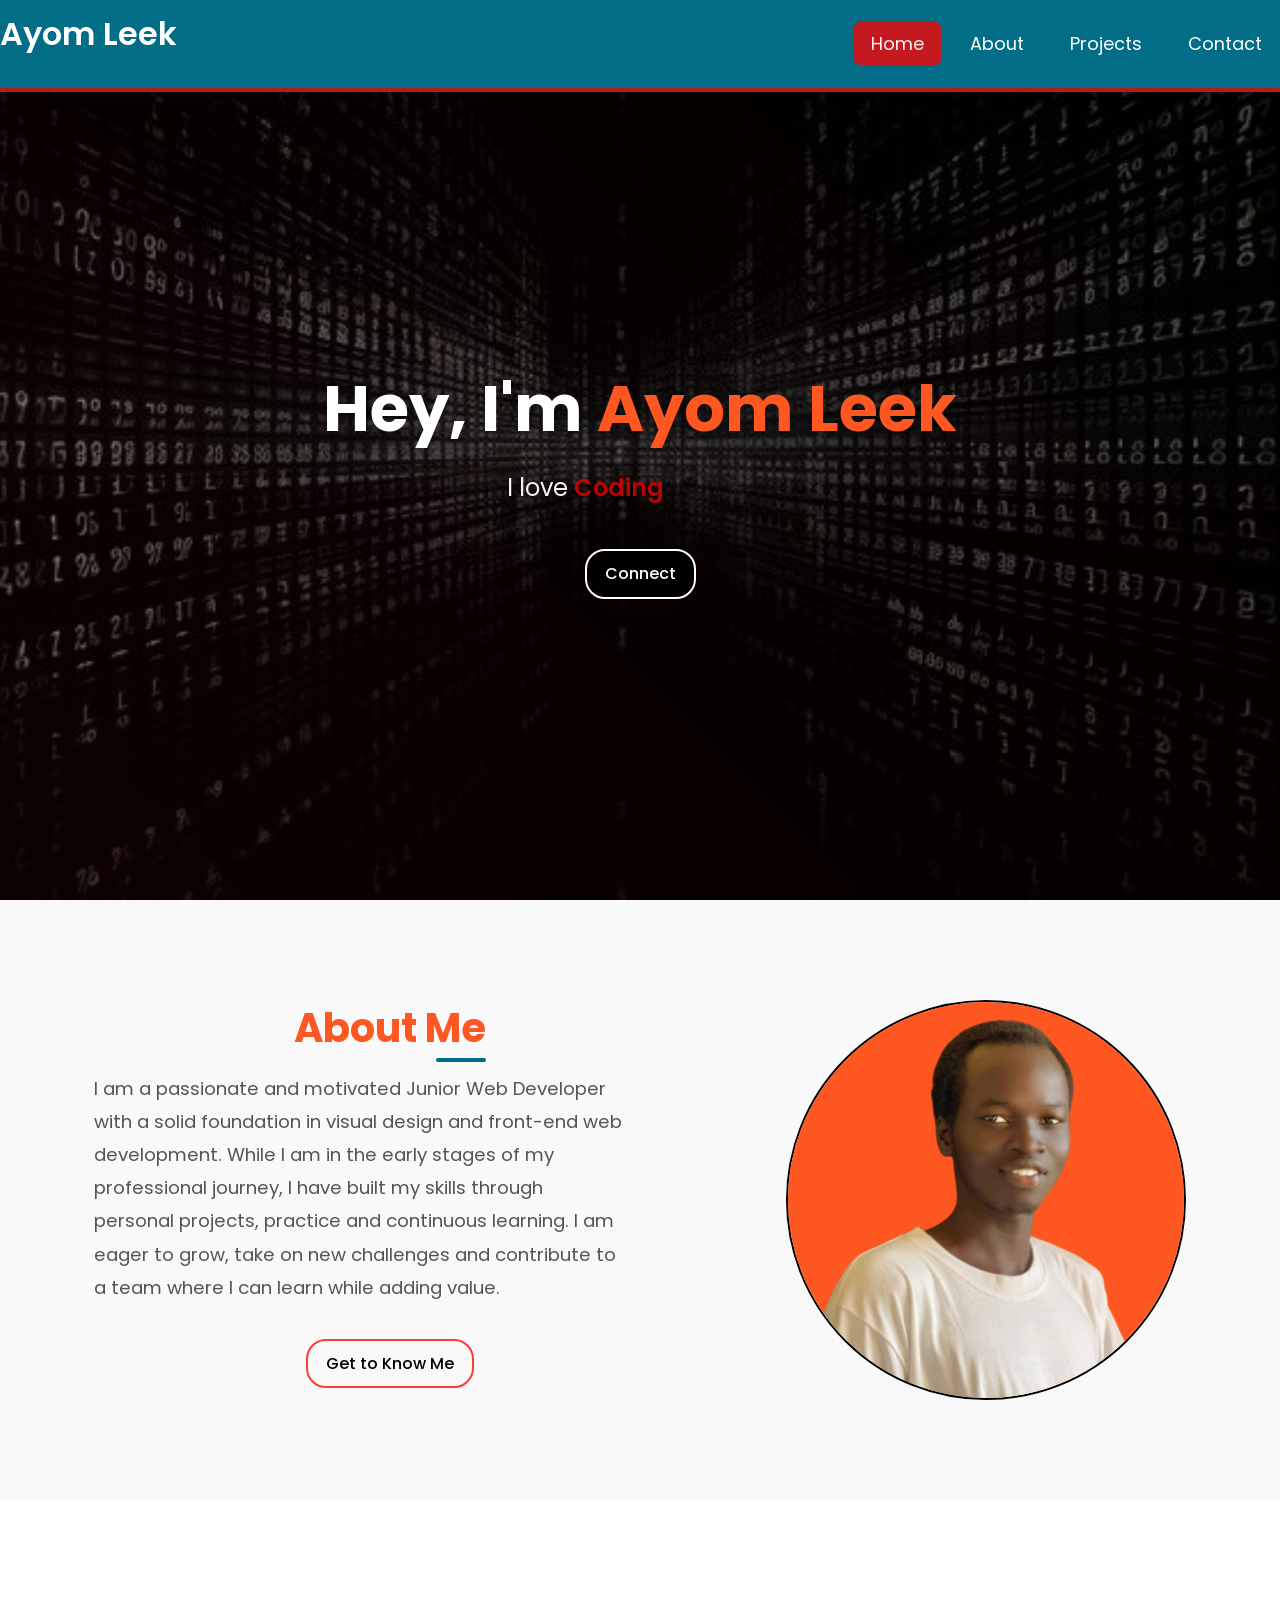
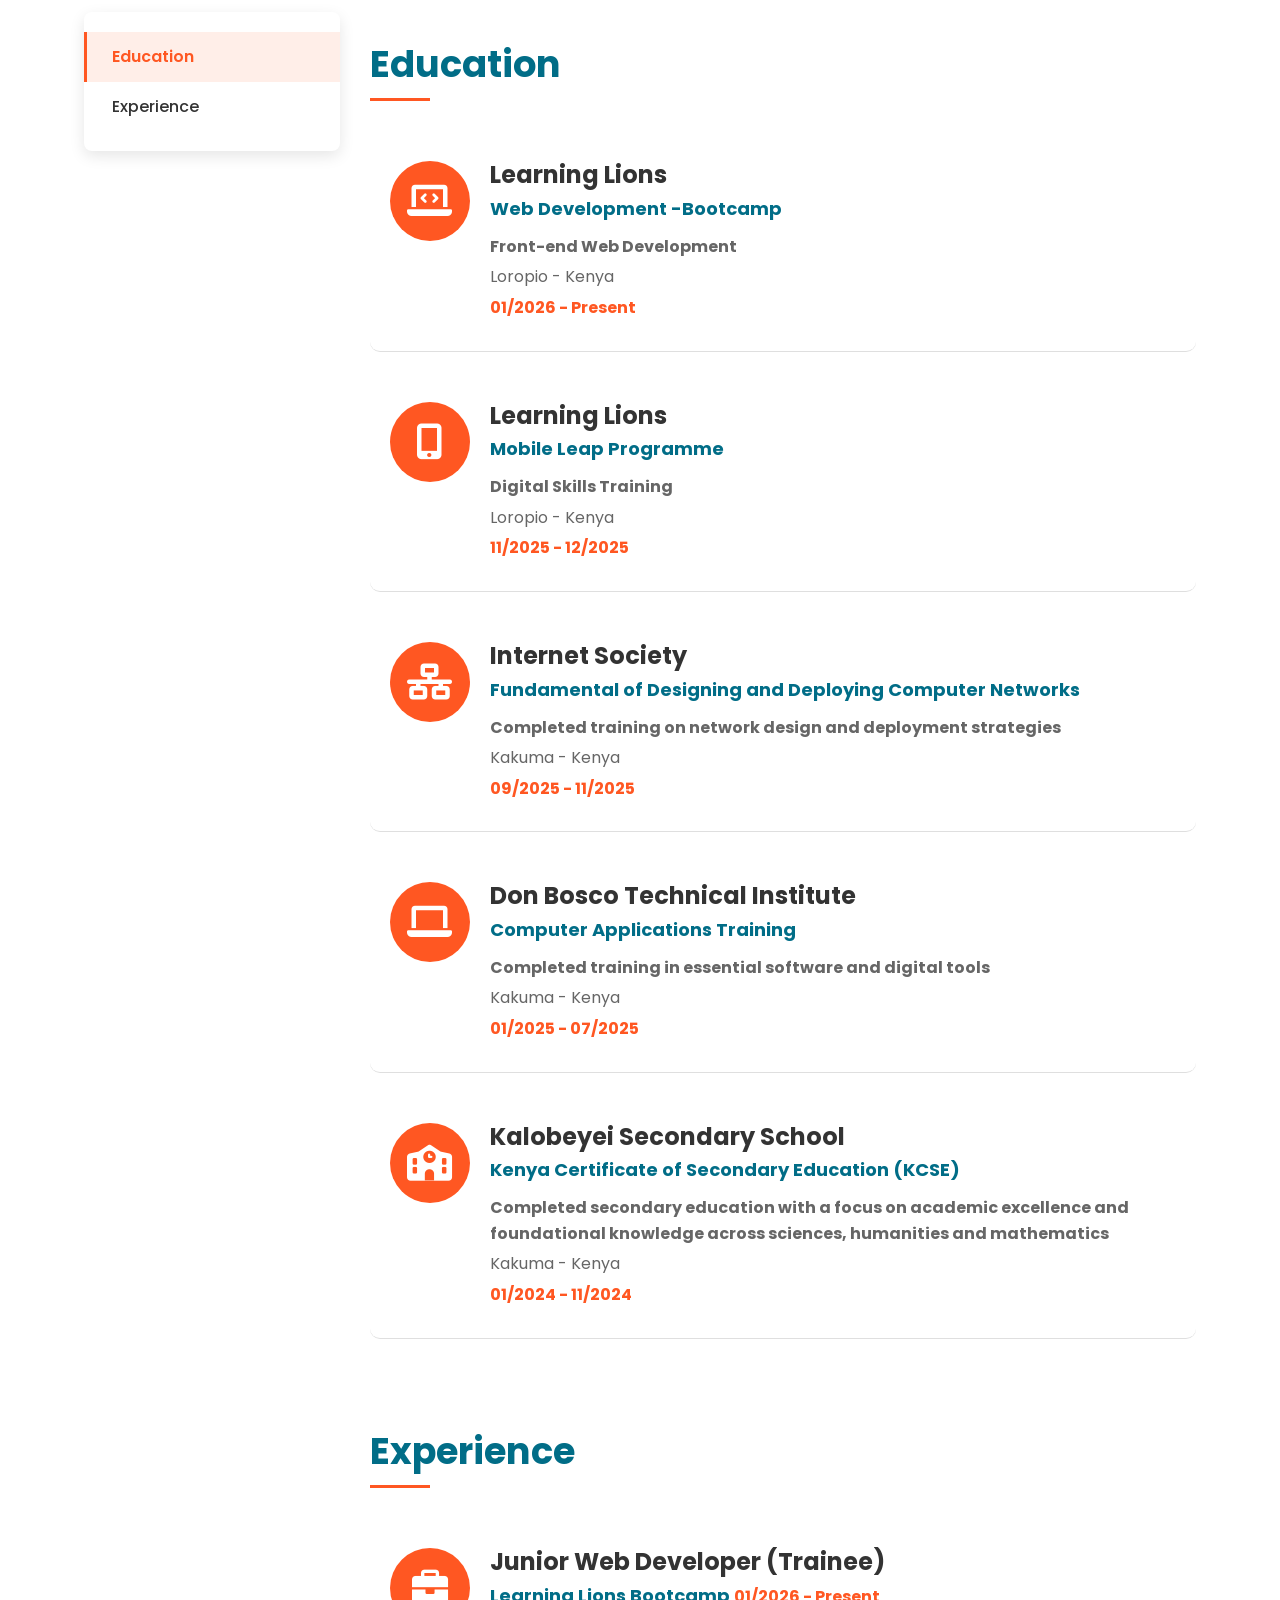
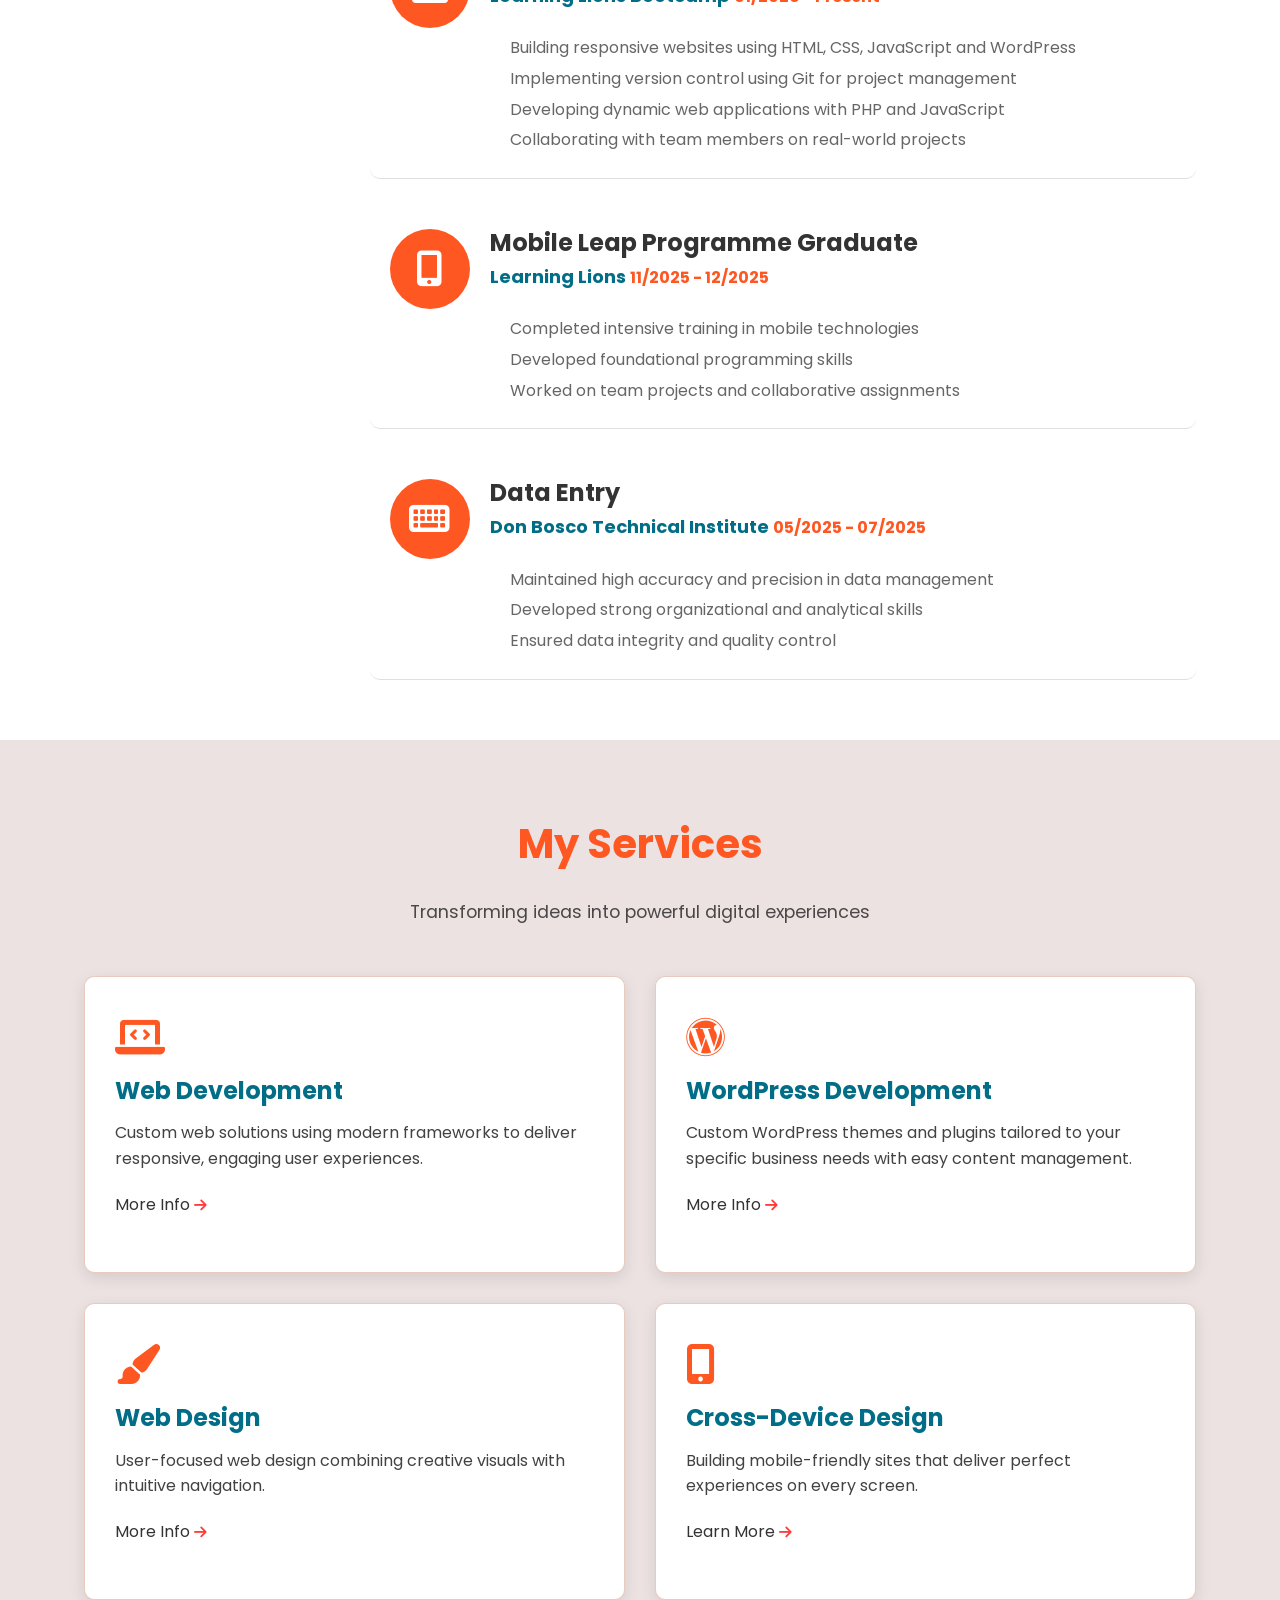
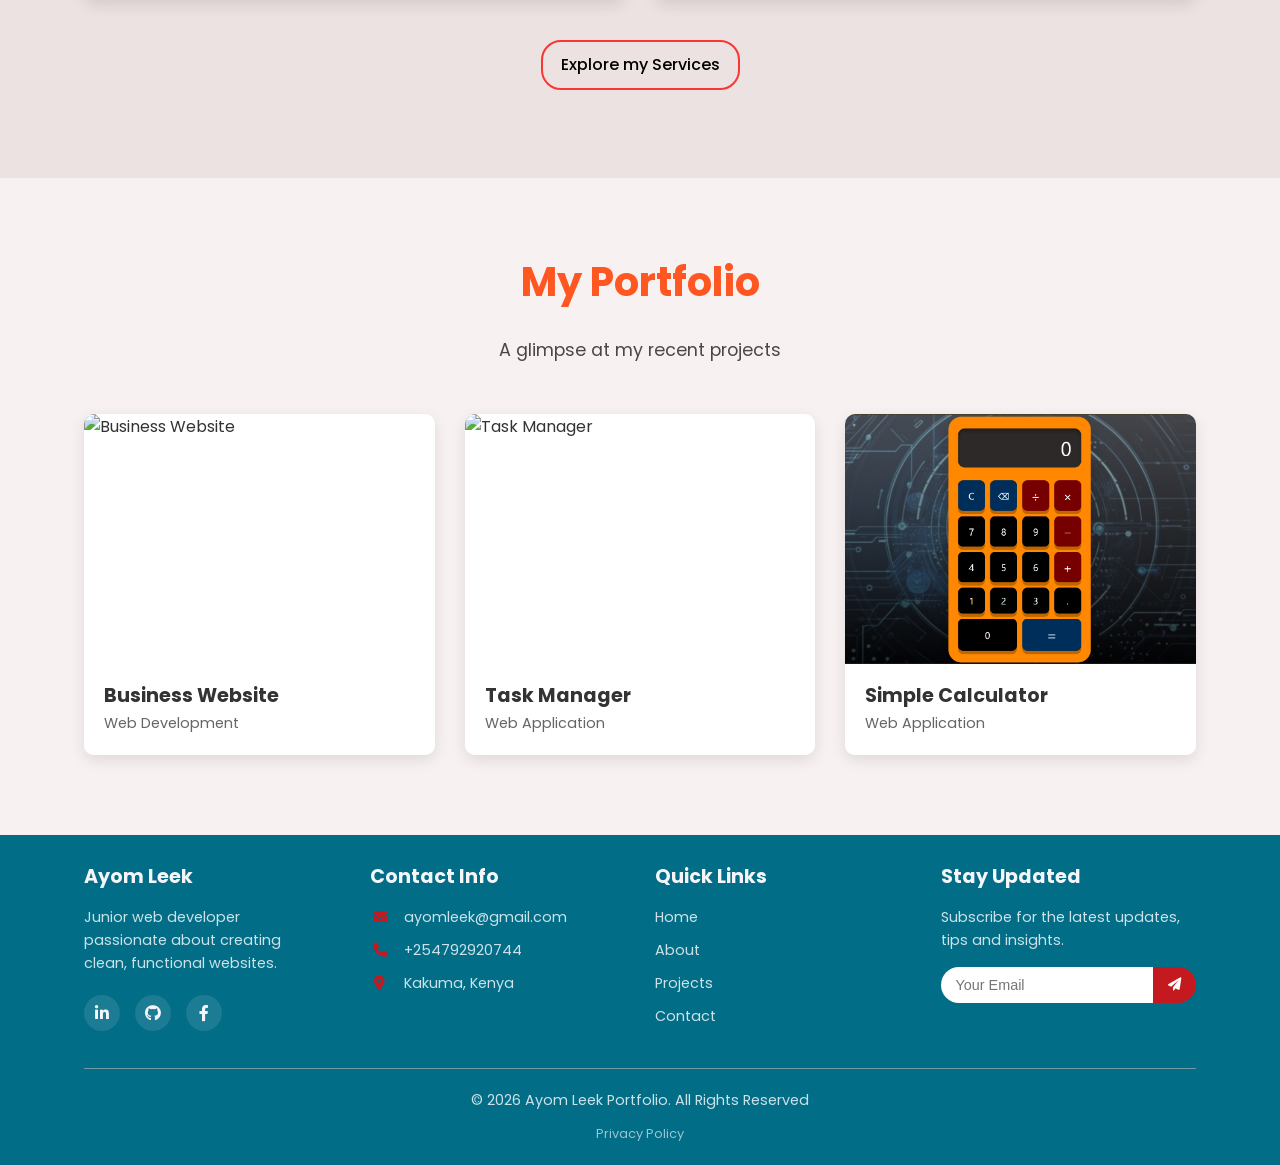
==== commit a147905f: "add educaation and experience section to the index.html" ====
--- a/index.html
+++ b/index.html
@@ -79,139 +79,147 @@
                     </div>
                 </div>
             </div>
-        </section>        
-
-                        <!-- Education Section -->
-<div id="page-1" class="page one">
-    <h2 class="heading">Education</h2>
-    
-    <!-- Learning Lions Web Development -->
-    <div class="resume-wrap d-flex ftco-animate">
-        <div class="icon d-flex align-items-center justify-content-center">
-            <i class="fas fa-laptop-code"></i>
+        </section>
+
+        <section class="ftco-section ftco-no-pb" style="background: white;" id="resume-section">
+        <div class="container">
+            <div class="row">
+                <div class="col-md-3">
+                    <nav id="navi">
+                        <ul>
+                            <li><a href="#page-1" class="nav-link active">Education</a></li>
+                            <li><a href="#page-2" class="nav-link">Experience</a></li>
+                        </ul>
+                    </nav>
+                </div>
+                <div class="col-md-9">
+                    <!-- Education Section -->
+                    <div id="page-1" class="page one">
+                        <h2 class="heading">Education</h2>
+                        
+                        <div class="resume-wrap d-flex ftco-animate">
+                            <div class="icon d-flex align-items-center justify-content-center">
+                                <i class="fas fa-laptop-code"></i>
+                            </div>
+                            <div class="text pl-3">
+                                <h2>Learning Lions</h2>
+                                <span class="position">Web Development -Bootcamp</span>
+                                <p><strong>Front-end Web Development</strong></p>
+                                <p>Loropio - Kenya</p>
+                                <span class="date">01/2026 - Present</span>
+                            </div>
+                        </div>
+
+                        <div class="resume-wrap d-flex ftco-animate">
+                            <div class="icon d-flex align-items-center justify-content-center">
+                                <i class="fas fa-mobile-alt"></i>
+                            </div>
+                            <div class="text pl-3">
+                                <h2>Learning Lions</h2>
+                                <span class="position">Mobile Leap Programme</span>
+                                <p><strong>Digital Skills Training</strong></p>
+                                <p>Loropio - Kenya</p>
+                                <span class="date">11/2025 - 12/2025</span>
+                            </div>
+                        </div>
+
+                        <div class="resume-wrap d-flex ftco-animate">
+                            <div class="icon d-flex align-items-center justify-content-center">
+                                <i class="fas fa-network-wired"></i>
+                            </div>
+                            <div class="text pl-3">
+                                <h2>Internet Society</h2>
+                                <span class="position">Fundamental of Designing and Deploying Computer Networks</span>
+                                <p><strong>Completed training on network design and deployment strategies</strong></p>
+                                <p>Kakuma - Kenya</p>
+                                <span class="date">09/2025 - 11/2025</span>
+                            </div>
+                        </div>
+
+                        <div class="resume-wrap d-flex ftco-animate">
+                            <div class="icon d-flex align-items-center justify-content-center">
+                                <i class="fas fa-laptop"></i>
+                            </div>
+                            <div class="text pl-3">
+                                <h2>Don Bosco Technical Institute</h2>
+                                <span class="position">Computer Applications Training</span>
+                                <p><strong>Completed training in essential software and digital tools</strong></p>
+                                <p>Kakuma - Kenya</p>
+                                <span class="date">01/2025 - 07/2025</span>
+                            </div>
+                        </div>
+
+                        <div class="resume-wrap d-flex ftco-animate">
+                            <div class="icon d-flex align-items-center justify-content-center">
+                                <i class="fas fa-school"></i>
+                            </div>
+                            <div class="text pl-3">
+                                <h2>Kalobeyei Secondary School</h2>
+                                <span class="position">Kenya Certificate of Secondary Education (KCSE)</span>
+                                <p><strong>Completed secondary education with a focus on academic excellence and foundational knowledge across sciences, humanities and mathematics</strong></p>
+                                <p>Kakuma - Kenya</p>
+                                <span class="date">01/2024 - 11/2024</span>
+                            </div>
+                        </div>
+                    </div>
+
+                    <!-- Experience Section -->
+                    <div id="page-2" class="page two">
+                        <h2 class="heading">Experience</h2>
+                        
+                        <div class="resume-wrap d-flex ftco-animate">
+                            <div class="icon d-flex align-items-center justify-content-center">
+                                <i class="fas fa-briefcase"></i>
+                            </div>
+                            <div class="text pl-3">
+                                <h2>Junior Web Developer (Trainee)</h2>
+                                <span class="position">Learning Lions Bootcamp</span>
+                                <span class="date">01/2026 - Present</span>
+                                <ul style="margin-top: 15px;">
+                                    <li>Building responsive websites using HTML, CSS, JavaScript and WordPress</li>
+                                    <li>Implementing version control using Git for project management</li>
+                                    <li>Developing dynamic web applications with PHP and JavaScript</li>
+                                    <li>Collaborating with team members on real-world projects</li>
+                                </ul>
+                            </div>
+                        </div>
+
+                        <div class="resume-wrap d-flex ftco-animate">
+                            <div class="icon d-flex align-items-center justify-content-center">
+                                <i class="fas fa-mobile-alt"></i>
+                            </div>
+                            <div class="text pl-3">
+                                <h2>Mobile Leap Programme Graduate</h2>
+                                <span class="position">Learning Lions</span>
+                                <span class="date">11/2025 - 12/2025</span>
+                                <ul style="margin-top: 15px;">
+                                    <li>Completed intensive training in mobile technologies</li>
+                                    <li>Developed foundational programming skills</li>
+                                    <li>Worked on team projects and collaborative assignments</li>
+                                </ul>
+                            </div>
+                        </div>
+
+                        <div class="resume-wrap d-flex ftco-animate">
+                            <div class="icon d-flex align-items-center justify-content-center">
+                                <i class="fas fa-keyboard"></i>
+                            </div>
+                            <div class="text pl-3">
+                                <h2>Data Entry</h2>
+                                <span class="position">Don Bosco Technical Institute</span>
+                                <span class="date">05/2025 - 07/2025</span>
+                                <ul style="margin-top: 15px;">
+                                    <li>Maintained high accuracy and precision in data management</li>
+                                    <li>Developed strong organizational and analytical skills</li>
+                                    <li>Ensured data integrity and quality control</li>
+                                </ul>
+                            </div>
+                        </div>
+                    </div>
+                </div>
+            </div>
         </div>
-        <div class="text pl-3">
-            <h2>Learning Lions</h2>
-            <span class="position">Web Development - Bootcamp</span>
-            <p><strong>Front-end Web Development</strong></p>
-            <p>Loropio - Kenya</p>
-            <span class="date">01/2026 - Present</span>
-        </div>
-    </div>
-    
-    <!-- Learning Lions Mobile Leap -->
-    <div class="resume-wrap d-flex ftco-animate">
-        <div class="icon d-flex align-items-center justify-content-center">
-            <i class="fas fa-mobile-alt"></i>
-        </div>
-        <div class="text pl-3">
-            <h2>Learning Lions</h2>
-            <span class="position">Mobile Leap Programme</span>
-            <p><strong>Digital Skills Training</strong></p>
-            <p>Loropio - Kenya</p>
-            <span class="date">11/2025 - 12/2025</span>
-        </div>
-    </div>
-    
-    <!-- Internet Society -->
-    <div class="resume-wrap d-flex ftco-animate">
-        <div class="icon d-flex align-items-center justify-content-center">
-            <i class="fas fa-network-wired"></i>
-        </div>
-        <div class="text pl-3">
-            <h2>Internet Society</h2>
-            <span class="position">Fundamental of Designing and Deploying Computer Networks</span>
-            <p><strong>Completed training on network design and deployment strategies</strong></p>
-            <p>Kakuma - Kenya</p>
-            <span class="date">09/2025 - 11/2025</span>
-        </div>
-    </div>
-    
-    <!-- Don Bosco Technical Institute -->
-    <div class="resume-wrap d-flex ftco-animate">
-        <div class="icon d-flex align-items-center justify-content-center">
-            <i class="fas fa-laptop"></i>
-        </div>
-        <div class="text pl-3">
-            <h2>Don Bosco Technical Institute</h2>
-            <span class="position">Computer Applications Training</span>
-            <p><strong>Completed training in essential software and digital tools</strong></p>
-            <p>Kakuma - Kenya</p>
-            <span class="date">01/2025 - 07/2025</span>
-        </div>
-    </div>
-    
-    <!-- Kalobeyei Secondary School -->
-    <div class="resume-wrap d-flex ftco-animate">
-        <div class="icon d-flex align-items-center justify-content-center">
-            <i class="fas fa-school"></i>
-        </div>
-        <div class="text pl-3">
-            <h2>Kalobeyei Secondary School</h2>
-            <span class="position">Kenya Certificate of Secondary Education (KCSE)</span>
-            <p><strong>Completed secondary education with a focus on academic excellence and foundational knowledge across sciences, humanities and mathematics</strong></p>
-            <p>Kakuma - Kenya</p>
-            <span class="date">01/2024 - 11/2024</span>
-        </div>
-    </div>
-</div>
-
-<!-- Experience Section -->
-<div id="page-2" class="page two">
-    <h2 class="heading">Experience</h2>
-    
-    <!-- Junior Web Developer -->
-    <div class="resume-wrap d-flex ftco-animate">
-        <div class="icon d-flex align-items-center justify-content-center">
-            <i class="fas fa-briefcase"></i>
-        </div>
-        <div class="text pl-3">
-            <h2>Junior Web Developer (Trainee)</h2>
-            <span class="position">Learning Lions Bootcamp</span>
-            <span class="date">01/2026 - Present</span>
-            <ul style="margin-top: 15px;">
-                <li>Building responsive websites using HTML, CSS, JavaScript and WordPress</li>
-                <li>Implementing version control using Git for project management</li>
-                <li>Developing dynamic web applications with PHP and JavaScript</li>
-                <li>Collaborating with team members on real-world projects</li>
-            </ul>
-        </div>
-    </div>
-    
-    <!-- Mobile Leap Programme Graduate -->
-    <div class="resume-wrap d-flex ftco-animate">
-        <div class="icon d-flex align-items-center justify-content-center">
-            <i class="fas fa-mobile-alt"></i>
-        </div>
-        <div class="text pl-3">
-            <h2>Mobile Leap Programme Graduate</h2>
-            <span class="position">Learning Lions</span>
-            <span class="date">11/2025 - 12/2025</span>
-            <ul style="margin-top: 15px;">
-                <li>Completed intensive training in mobile technologies</li>
-                <li>Developed foundational programming skills</li>
-                <li>Worked on team projects and collaborative assignments</li>
-            </ul>
-        </div>
-    </div>
-    
-    <!-- Data Entry -->
-    <div class="resume-wrap d-flex ftco-animate">
-        <div class="icon d-flex align-items-center justify-content-center">
-            <i class="fas fa-keyboard"></i>
-        </div>
-        <div class="text pl-3">
-            <h2>Data Entry</h2>
-            <span class="position">Don Bosco Technical Institute</span>
-            <span class="date">05/2025 - 07/2025</span>
-            <ul style="margin-top: 15px;">
-                <li>Maintained high accuracy and precision in data management</li>
-                <li>Developed strong organizational and analytical skills</li>
-                <li>Ensured data integrity and quality control</li>
-            </ul>
-        </div>
-    </div>
-</div>
+    </section>
 
         <!-- === SERVICES PREVIEW SECTION === -->
         <section class="services-preview">
--- a/assets/css/style.css
+++ b/assets/css/style.css
@@ -417,6 +417,269 @@
     transform: scale(1.05);
 }
 
+/* ===== EDUCATION AND EXPERIENCES SECTION ===== */
+        .container-2 {
+            max-width: var(--site-max-width);
+            margin: 0 auto;
+            padding: 0 15px;
+        }
+
+        /* ===== REUSABLE COMPONENTS ===== */
+        .ftco-section {
+            padding: 7em 0;
+            position: relative;
+        }
+
+        .ftco-no-pb {
+            padding-bottom: 0 !important;
+        }
+
+        /* ===== ROW & COLUMN SYSTEM ===== */
+        .row {
+            display: flex;
+            flex-wrap: wrap;
+            margin-right: -15px;
+            margin-left: -15px;
+        }
+
+        .col-md-3 {
+            flex: 0 0 25%;
+            max-width: 25%;
+            padding-right: 15px;
+            padding-left: 15px;
+        }
+
+        .col-md-9 {
+            flex: 0 0 75%;
+            max-width: 75%;
+            padding-right: 15px;
+            padding-left: 15px;
+        }
+
+        /* ===== NAVIGATION STYLES ===== */
+        #navi {
+            position: sticky;
+            top: 30px;
+            background: var(--card-bg);
+            border-radius: var(--border-radius-s);
+            box-shadow: var(--box-shadow);
+            padding: 20px 0;
+        }
+
+        #navi ul {
+            list-style: none;
+            margin: 0;
+            padding: 0;
+        }
+
+        #navi ul li {
+            margin: 0;
+            padding: 0;
+        }
+
+        #navi ul li a {
+            display: block;
+            padding: 12px 25px;
+            color: var(--text-color);
+            text-decoration: none;
+            font-weight: var(--font-weight-medium);
+            border-left: 3px solid transparent;
+            transition: var(--transition);
+        }
+
+        #navi ul li a:hover {
+            background: rgba(255, 87, 34, 0.05);
+            border-left-color: var(--primary-color);
+            color: var(--primary-color);
+        }
+
+        #navi ul li a.active {
+            background: rgba(255, 87, 34, 0.1);
+            border-left-color: var(--primary-color);
+            color: var(--primary-color);
+            font-weight: var(--font-weight-semi-bold);
+        }
+
+        /* ===== HEADINGS ===== */
+        .heading {
+            font-size: var(--font-size-xxl);
+            font-weight: var(--font-weight-bold);
+            margin-bottom: 40px;
+            position: relative;
+            padding-bottom: 15px;
+        }
+
+        .heading:after {
+            content: '';
+            position: absolute;
+            bottom: 0;
+            left: 0;
+            width: 60px;
+            height: 3px;
+            background: var(--primary-color);
+        }
+
+        /* ===== RESUME WRAP STYLES ===== */
+        .resume-wrap {
+            width: 100%;
+            margin-bottom: 30px;
+            border-bottom: 1px solid rgba(150,150,150,0.3);
+            padding-bottom: 20px;
+            transition: all 0.6s ease;
+            display: flex;
+            padding: 20px;
+            border-radius: var(--border-radius);
+        }
+
+        /* Icon container - for all icons */
+        .resume-wrap .icon {
+            width: 80px;
+            height: 80px;
+            background: var(--primary-color);
+            border-radius: var(--border-radius-circle);
+            display: flex;
+            align-items: center;
+            justify-content: center;
+            flex-shrink: 0;
+            transition: all 0.4s ease;
+        }
+
+        /* Font Awesome icons in resume */
+        .resume-wrap .icon i {
+            color: var(--white-color);
+            font-size: 36px;
+            transition: all 0.4s ease;
+        }
+
+        /* Hover effect for icons */
+        .resume-wrap:hover .icon {
+            background: var(--primary-dark);
+            transform: scale(1.1);
+        }
+
+        .resume-wrap:hover .icon i {
+            color: var(--white-color);
+        }
+
+        .resume-wrap .text {
+            width: calc(100% - 80px);
+            padding-left: 20px;
+        }
+
+        .resume-wrap .date {
+            font-weight: var(--font-weight-bold);
+            font-size: 16px;
+            color: var(--primary-color);
+            display: inline-block;
+            margin-bottom: 10px;
+        }
+
+        .resume-wrap h2 {
+            font-size: var(--font-size-l);
+            font-weight: var(--font-weight-bold);
+            margin-bottom: 5px;
+            color: var(--text-color);
+        }
+
+        .resume-wrap .position {
+            font-size: 18px;
+            font-weight: var(--font-weight-bold);
+            color: var(--secondary-color);
+            margin-bottom: 10px;
+            display: inline-block;
+        }
+
+        .resume-wrap p {
+            color: #666;
+            margin-bottom: 5px;
+        }
+
+        .resume-wrap ul {
+            margin-top: 10px;
+            padding-left: 20px;
+            color: #666;
+        }
+
+        .resume-wrap ul li {
+            margin-bottom: 5px;
+        }
+
+        /* ===== PAGES/SECTIONS ===== */
+        .page {
+            padding: 30px 0;
+            scroll-margin-top: 30px;
+        }
+
+        /* ===== UTILITY CLASSES ===== */
+        .d-flex {
+            display: flex;
+        }
+
+        .align-items-center {
+            align-items: center;
+        }
+
+        .justify-content-center {
+            justify-content: center;
+        }
+
+        .pl-3 {
+            padding-left: 15px;
+        }
+
+        /* ===== MOBILE RESPONSIVE ===== */
+        @media (max-width: 768px) {
+            .col-md-3, .col-md-9 {
+                flex: 0 0 100%;
+                max-width: 100%;
+            }
+
+            #navi {
+                position: relative;
+                top: 0;
+                margin-bottom: 30px;
+            }
+
+            .heading {
+                font-size: 28px;
+            }
+
+            .resume-wrap {
+                flex-direction: column;
+                text-align: center;
+            }
+
+            .resume-wrap .icon {
+                margin: 0 auto 15px;
+            }
+
+            .resume-wrap .text {
+                width: 100%;
+                padding-left: 0;
+            }
+
+            .resume-wrap ul {
+                text-align: left;
+            }
+        }
+
+        /* ===== ANIMATION CLASSES ===== */
+        .fadeIn {
+            animation: fadeIn 0.8s ease forwards;
+        }
+
+        @keyframes fadeIn {
+            from {
+                opacity: 0;
+                transform: translateY(30px);
+            }
+            to {
+                opacity: 1;
+                transform: translateY(0);
+            }
+        }
+        
+
 /* ===== SERVICES PREVIEW SECTION ===== */
 .services-preview {
     padding: 80px 0;
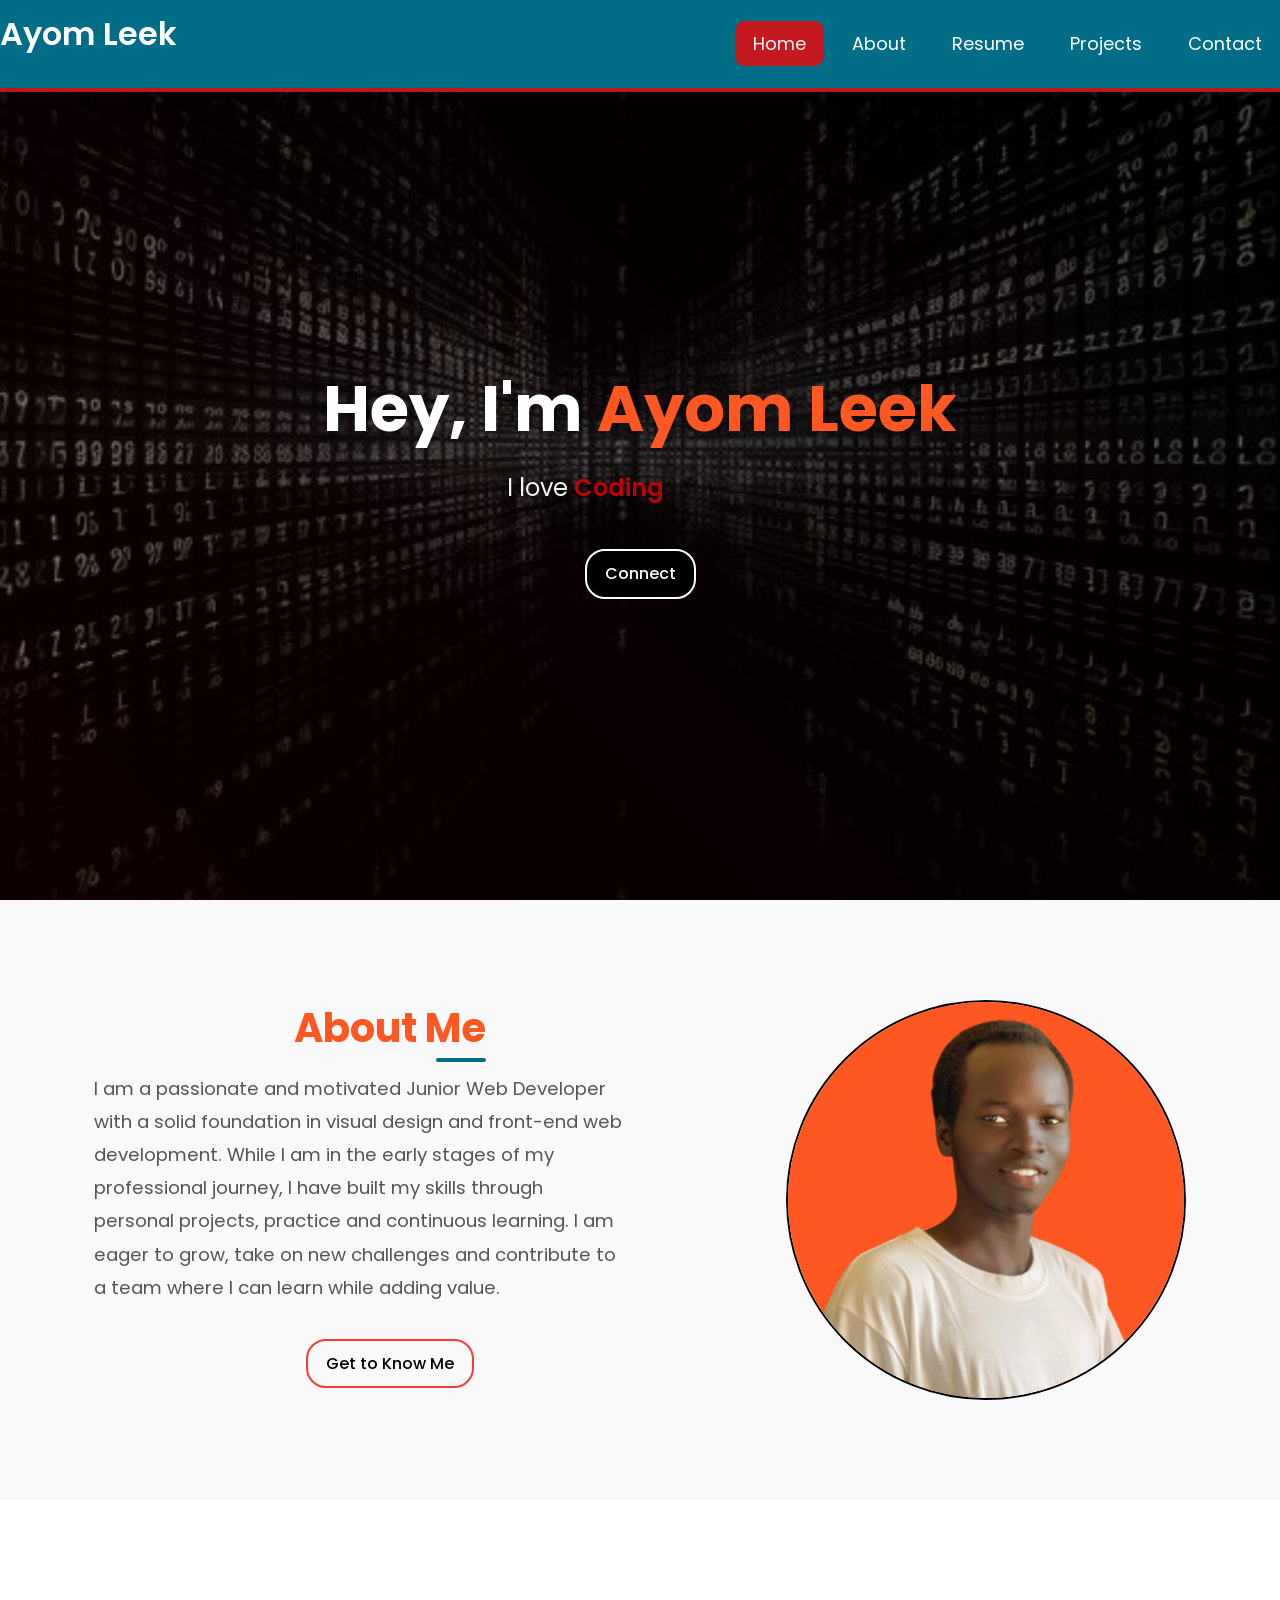
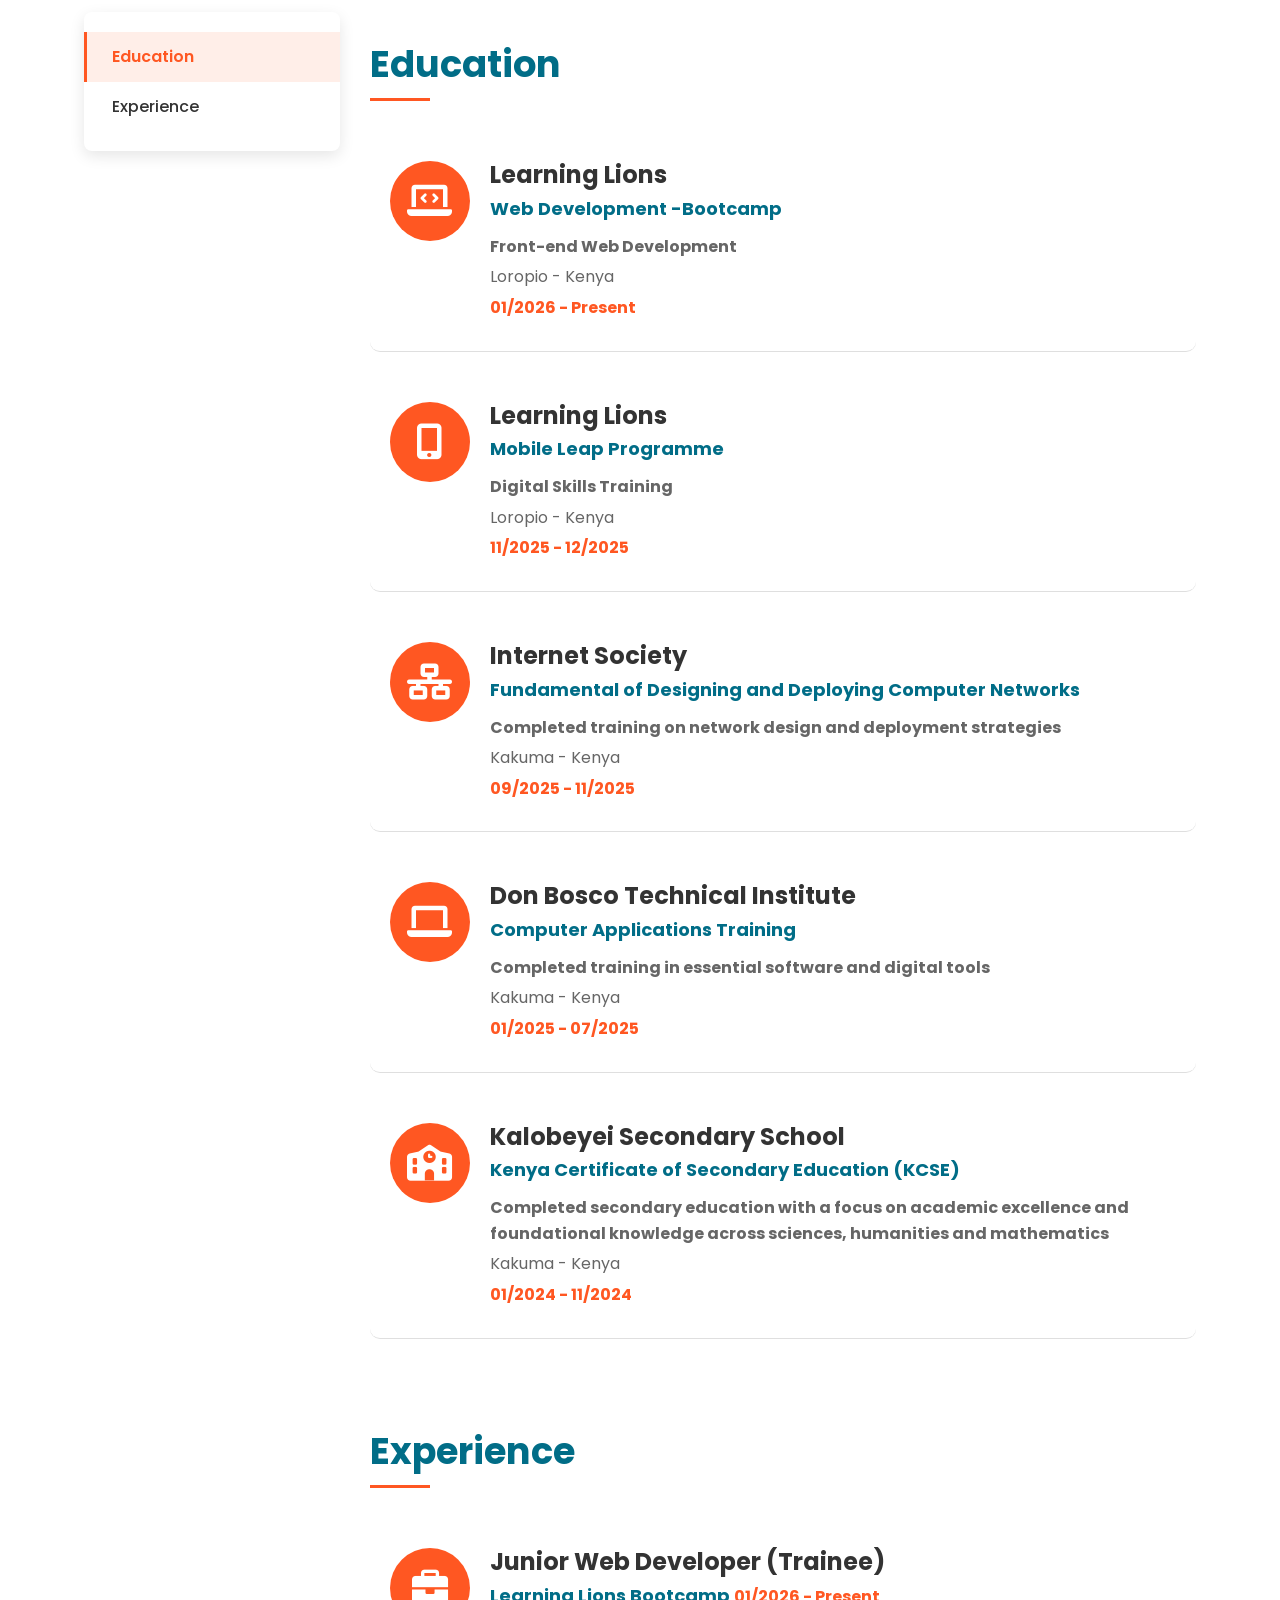
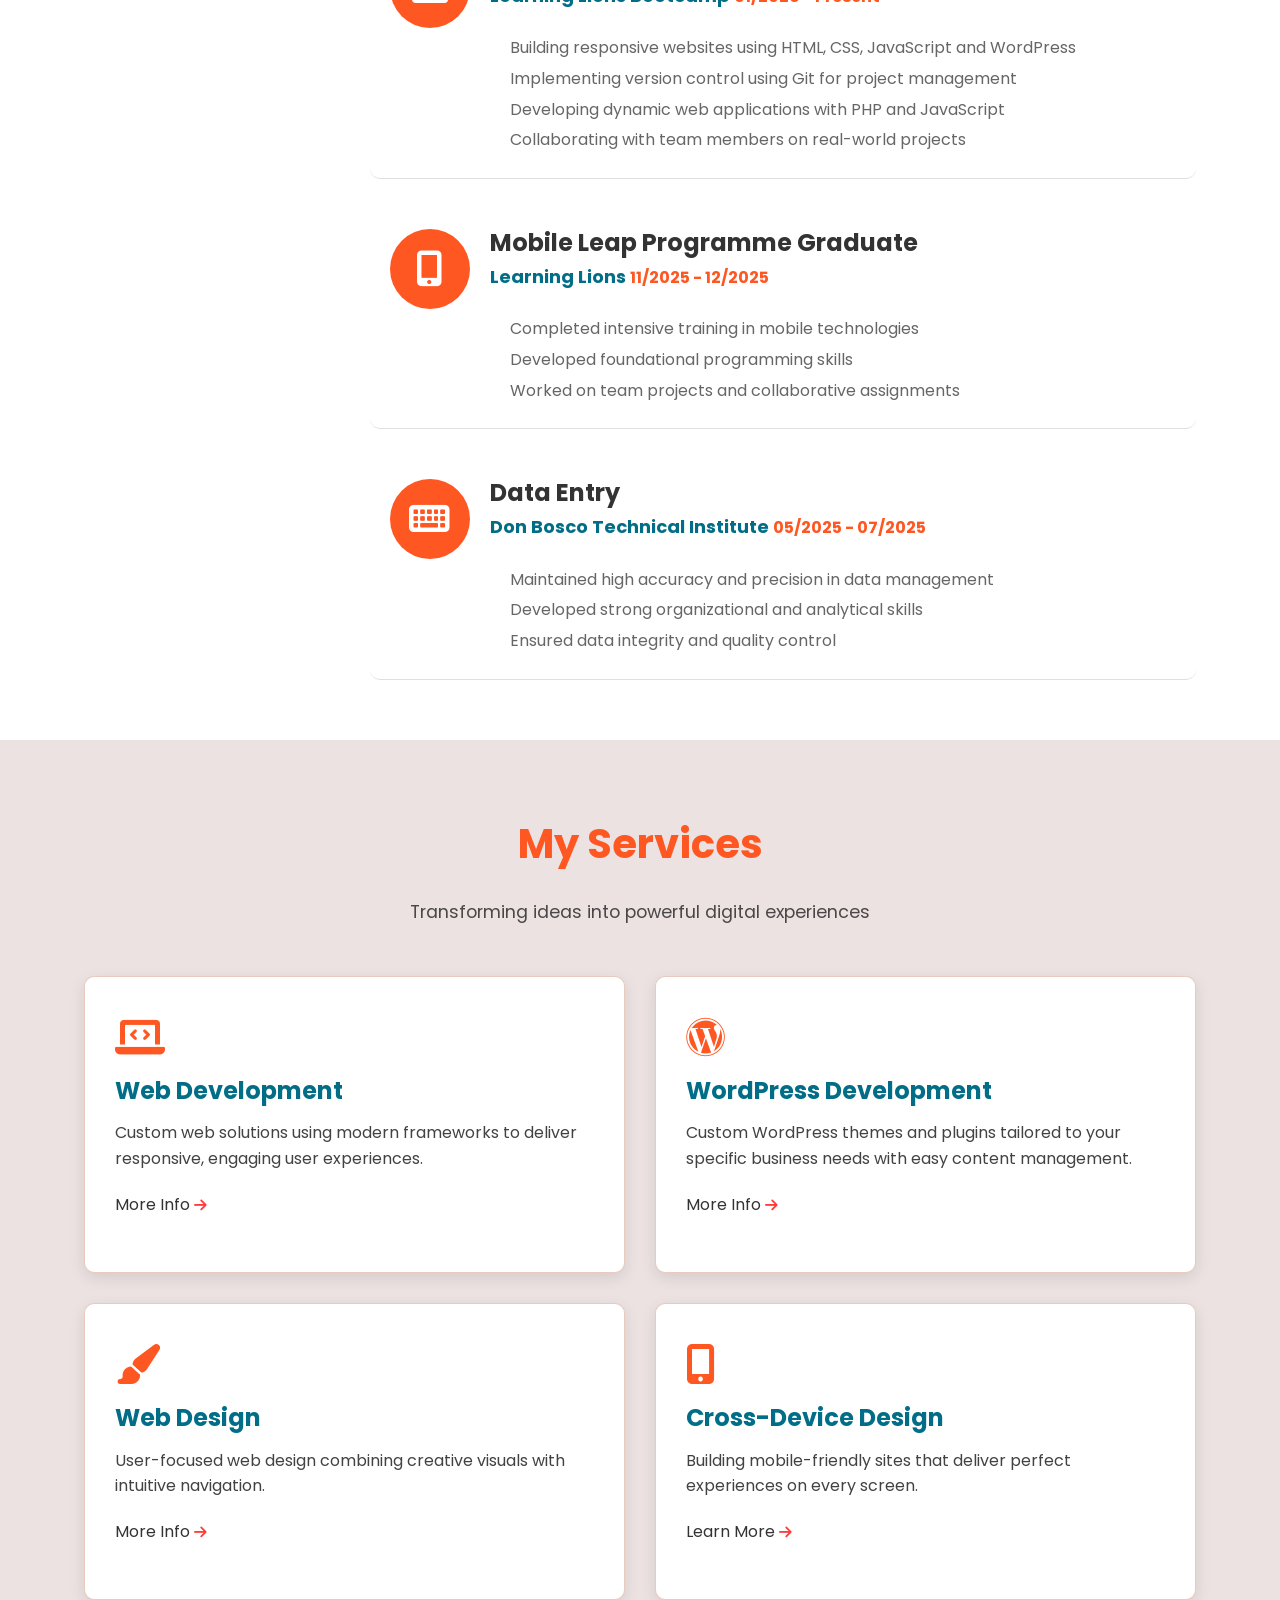
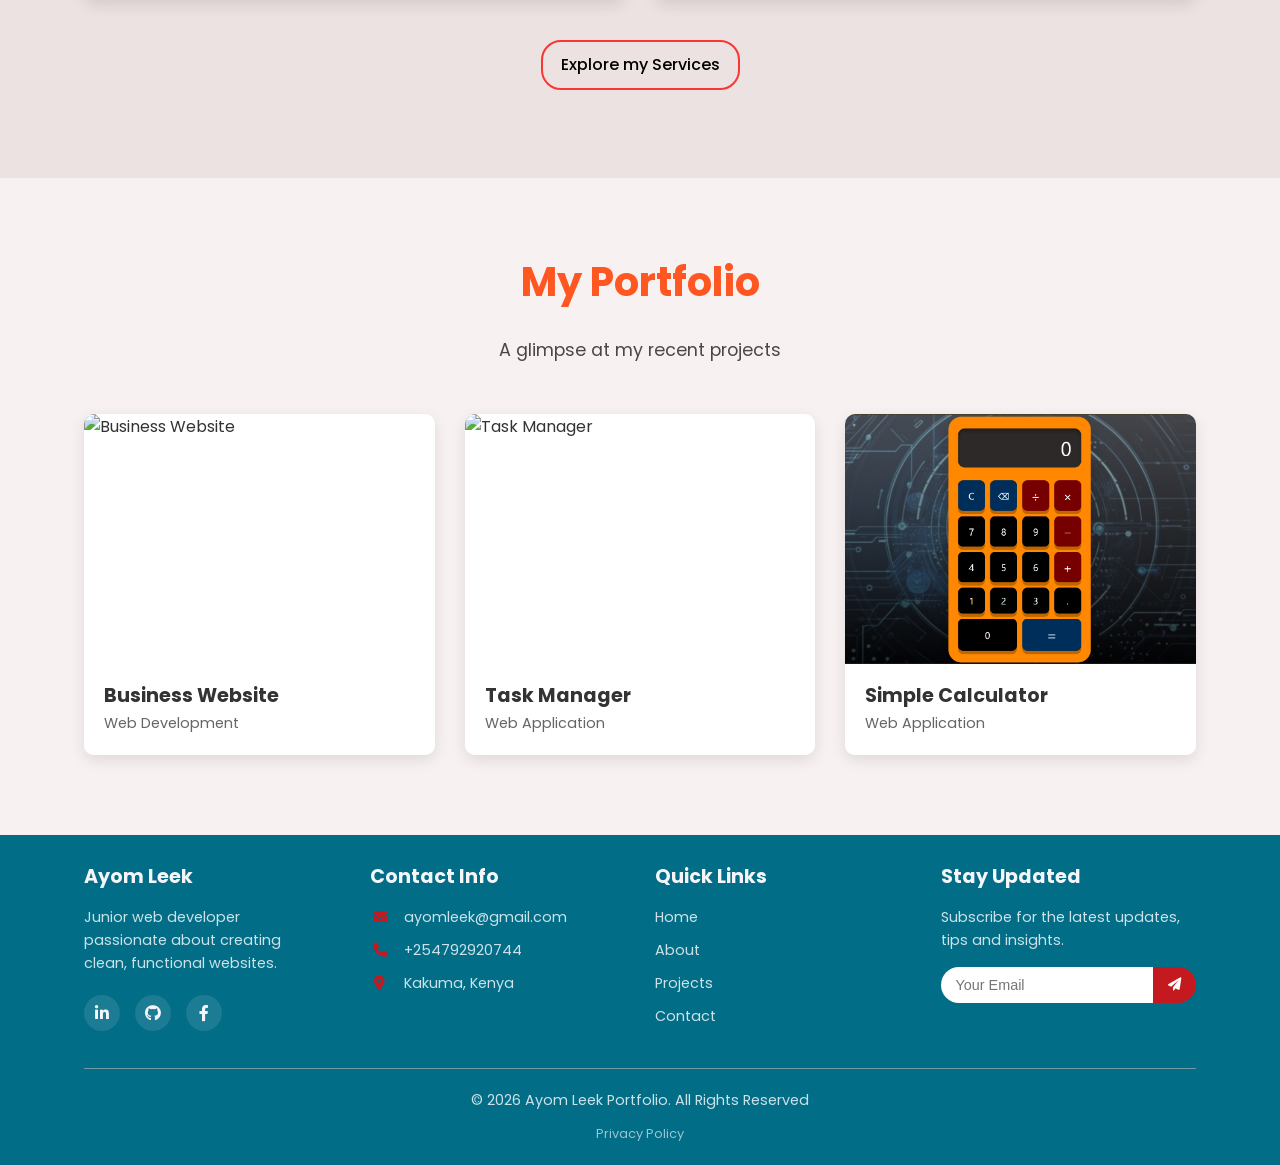
==== commit 0451c141: "All modified changes" ====
--- a/index.html
+++ b/index.html
@@ -36,6 +36,9 @@
                     <a href="/assets/about.html" class="nav-link">About</a>
                 </li>
                 <li class="nav-item">
+                    <a href="/assets/resume.html" class="nav-link">Resume</a>
+                </li>
+                <li class="nav-item">
                     <a href="/assets/projects.html" class="nav-link">Projects</a>
                 </li>
                 <li class="nav-item">
@@ -87,8 +90,8 @@
                 <div class="col-md-3">
                     <nav id="navi">
                         <ul>
-                            <li><a href="#page-1" class="nav-link active">Education</a></li>
-                            <li><a href="#page-2" class="nav-link">Experience</a></li>
+                            <li><a href="#page-1" class="resume-nav-link active">Education</a></li>
+                            <li><a href="#page-2" class="resume-nav-link">Experience</a></li>
                         </ul>
                     </nav>
                 </div>
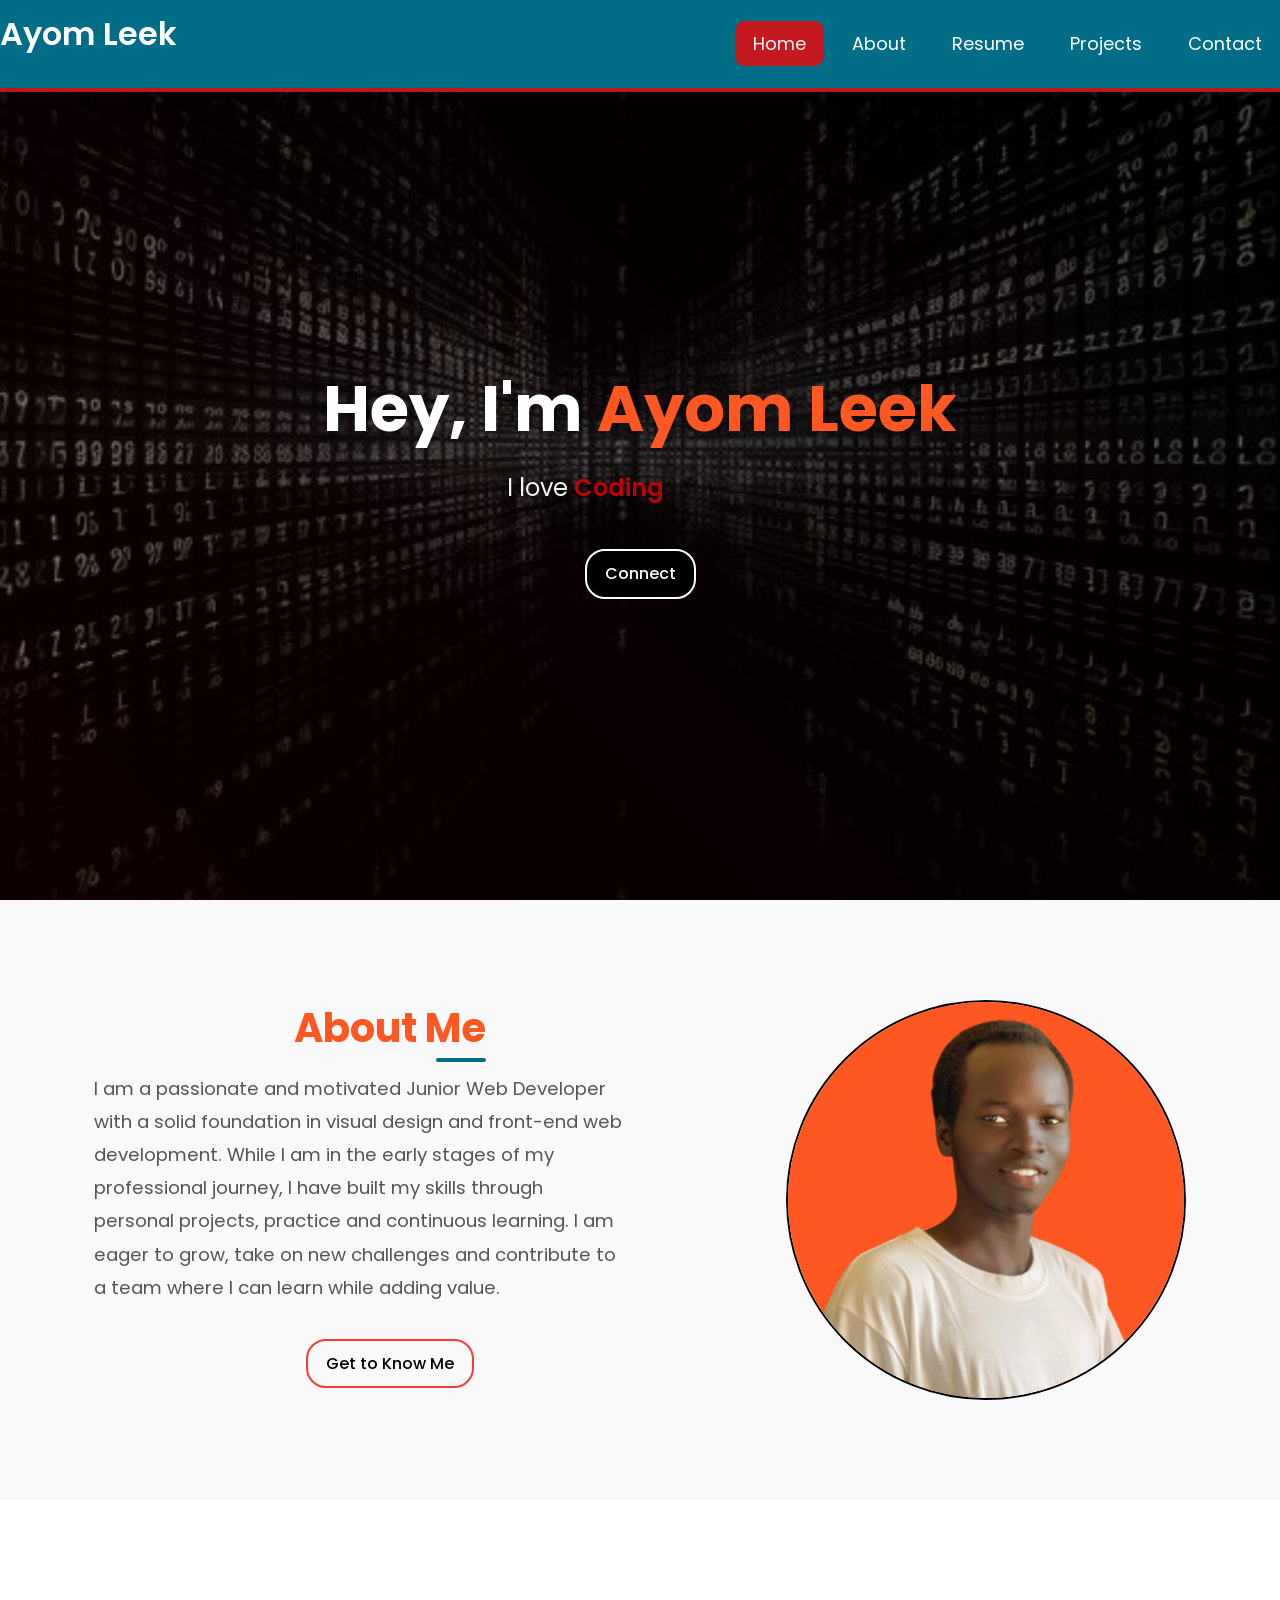
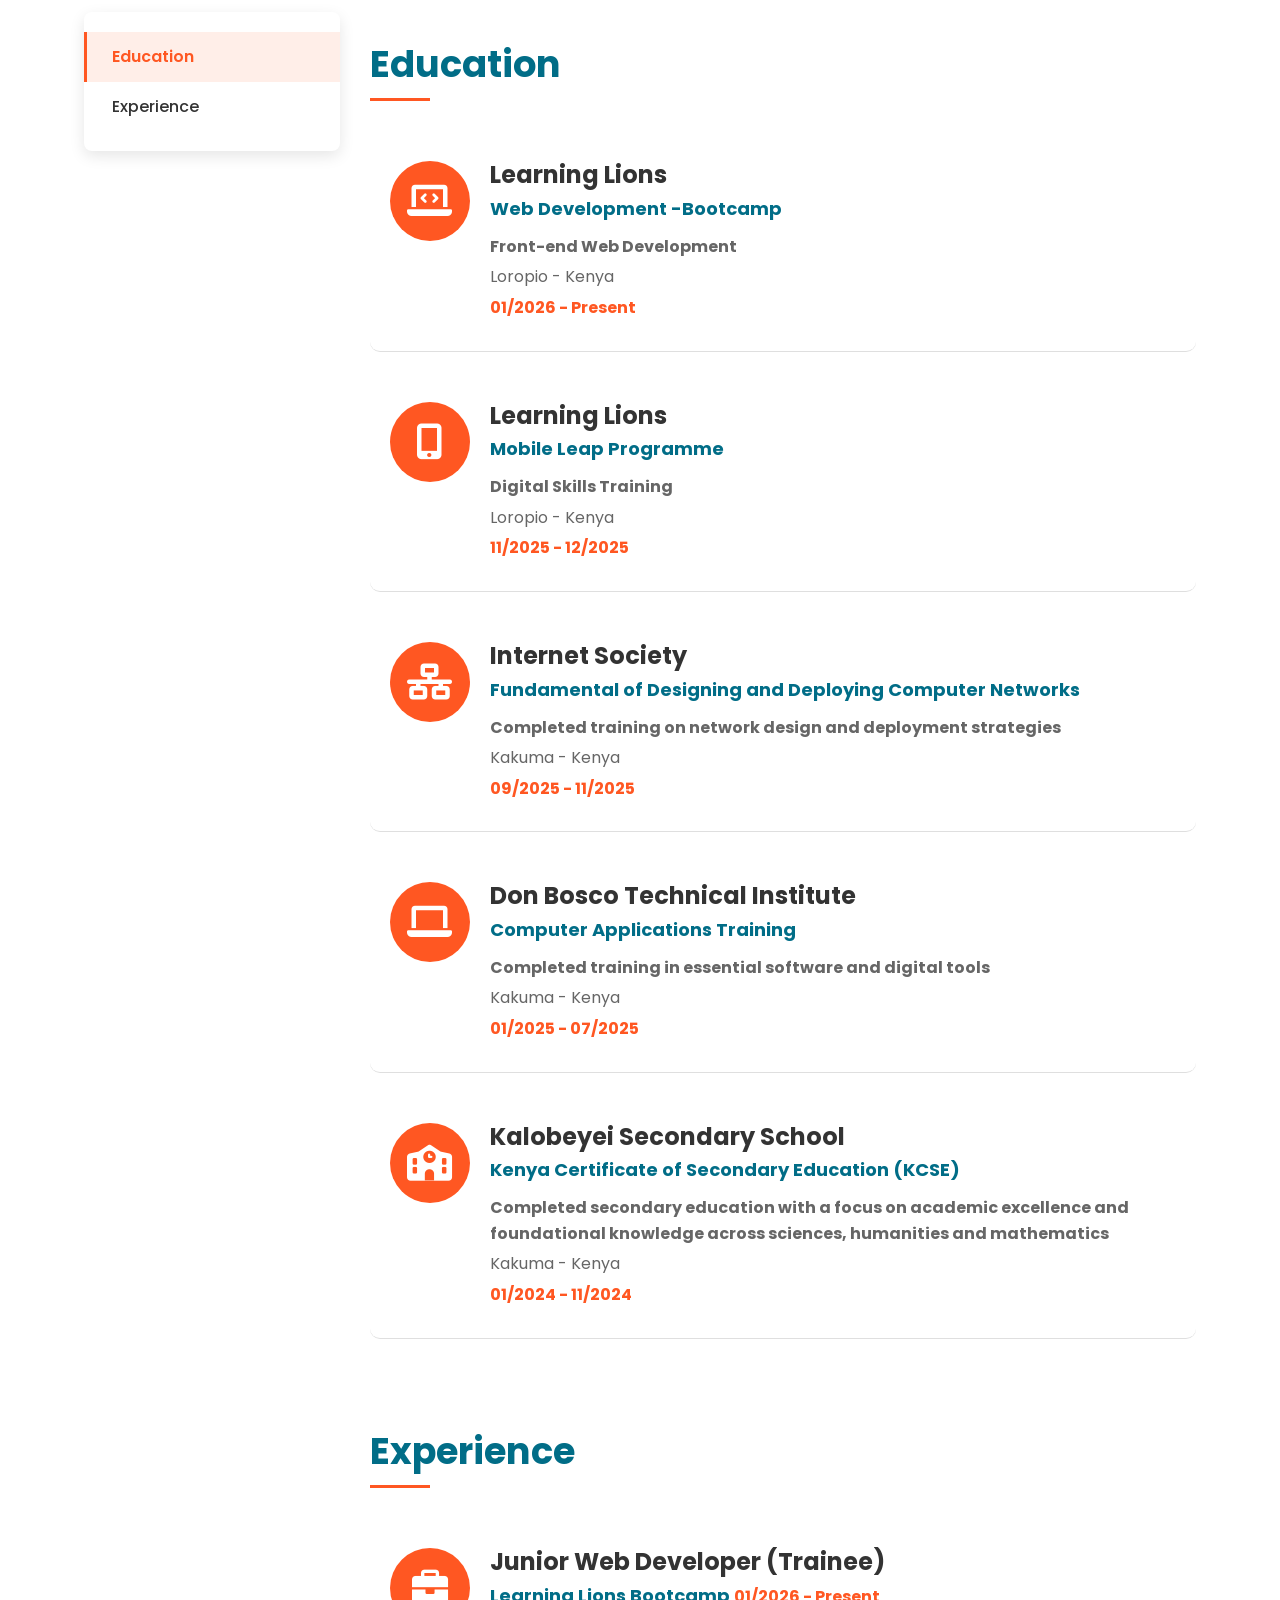
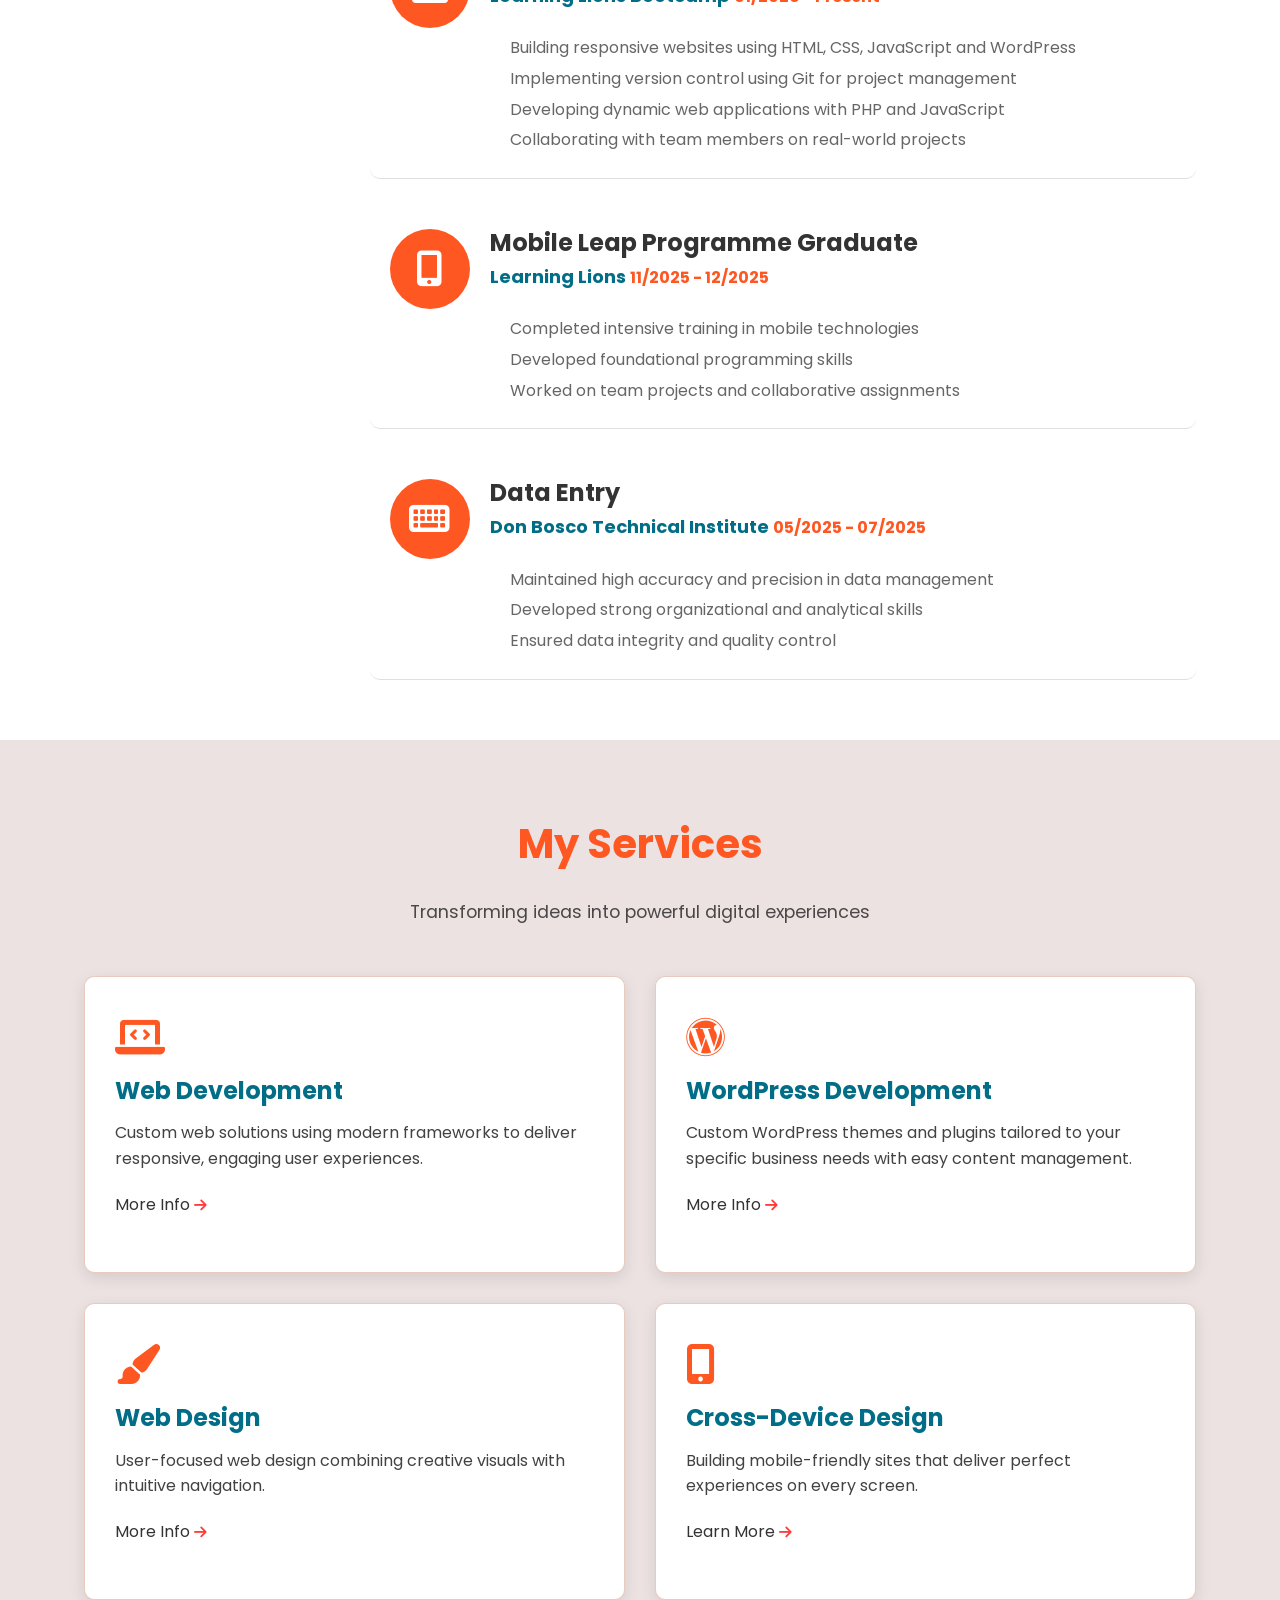
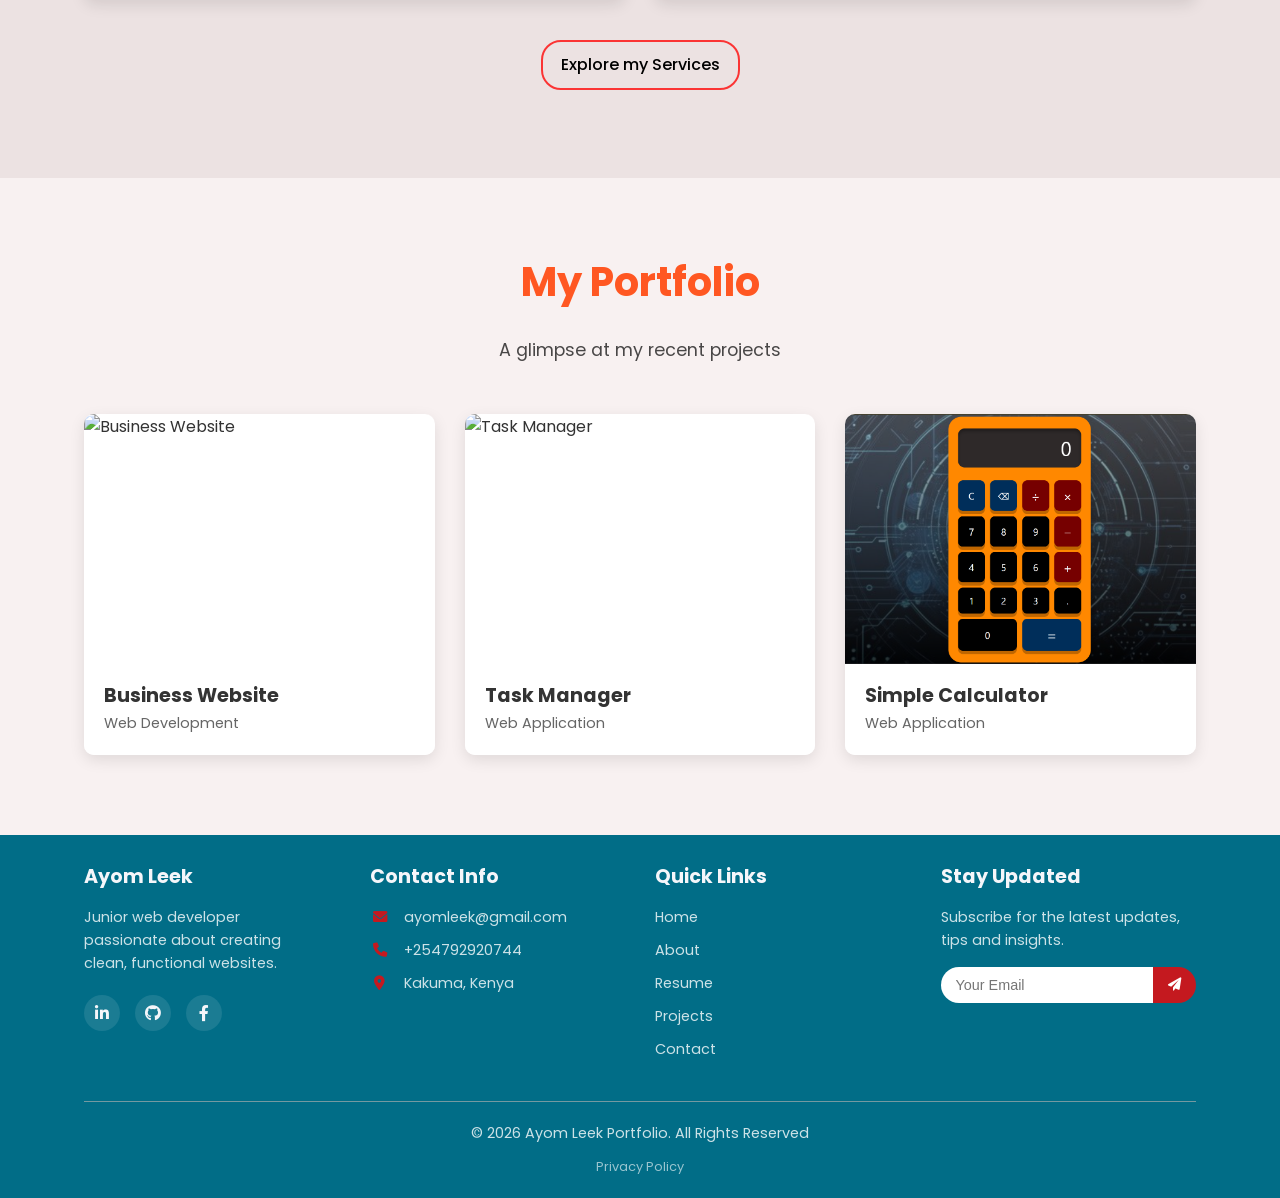
==== commit fe2823b6: "add resume section in index.html" ====
--- a/index.html
+++ b/index.html
@@ -90,7 +90,7 @@
                 <div class="col-md-3">
                     <nav id="navi">
                         <ul>
-                            <li><a href="#page-1" class="resume-nav-link active">Education</a></li>
+                            <li><a href="#page-2" class="resume-nav-link active">Education</a></li>
                             <li><a href="#page-2" class="resume-nav-link">Experience</a></li>
                         </ul>
                     </nav>
@@ -366,6 +366,7 @@
                     <ul>
                         <li><a href="/index.html">Home</a></li>
                         <li><a href="/assets/about.html">About</a></li>
+                        <li><a href="/assets/resume.html">Resume</a></li>
                         <li><a href="/assets/projects.html">Projects</a></li>
                         <li><a href="/assets/contact.html">Contact</a></li>
                     </ul>
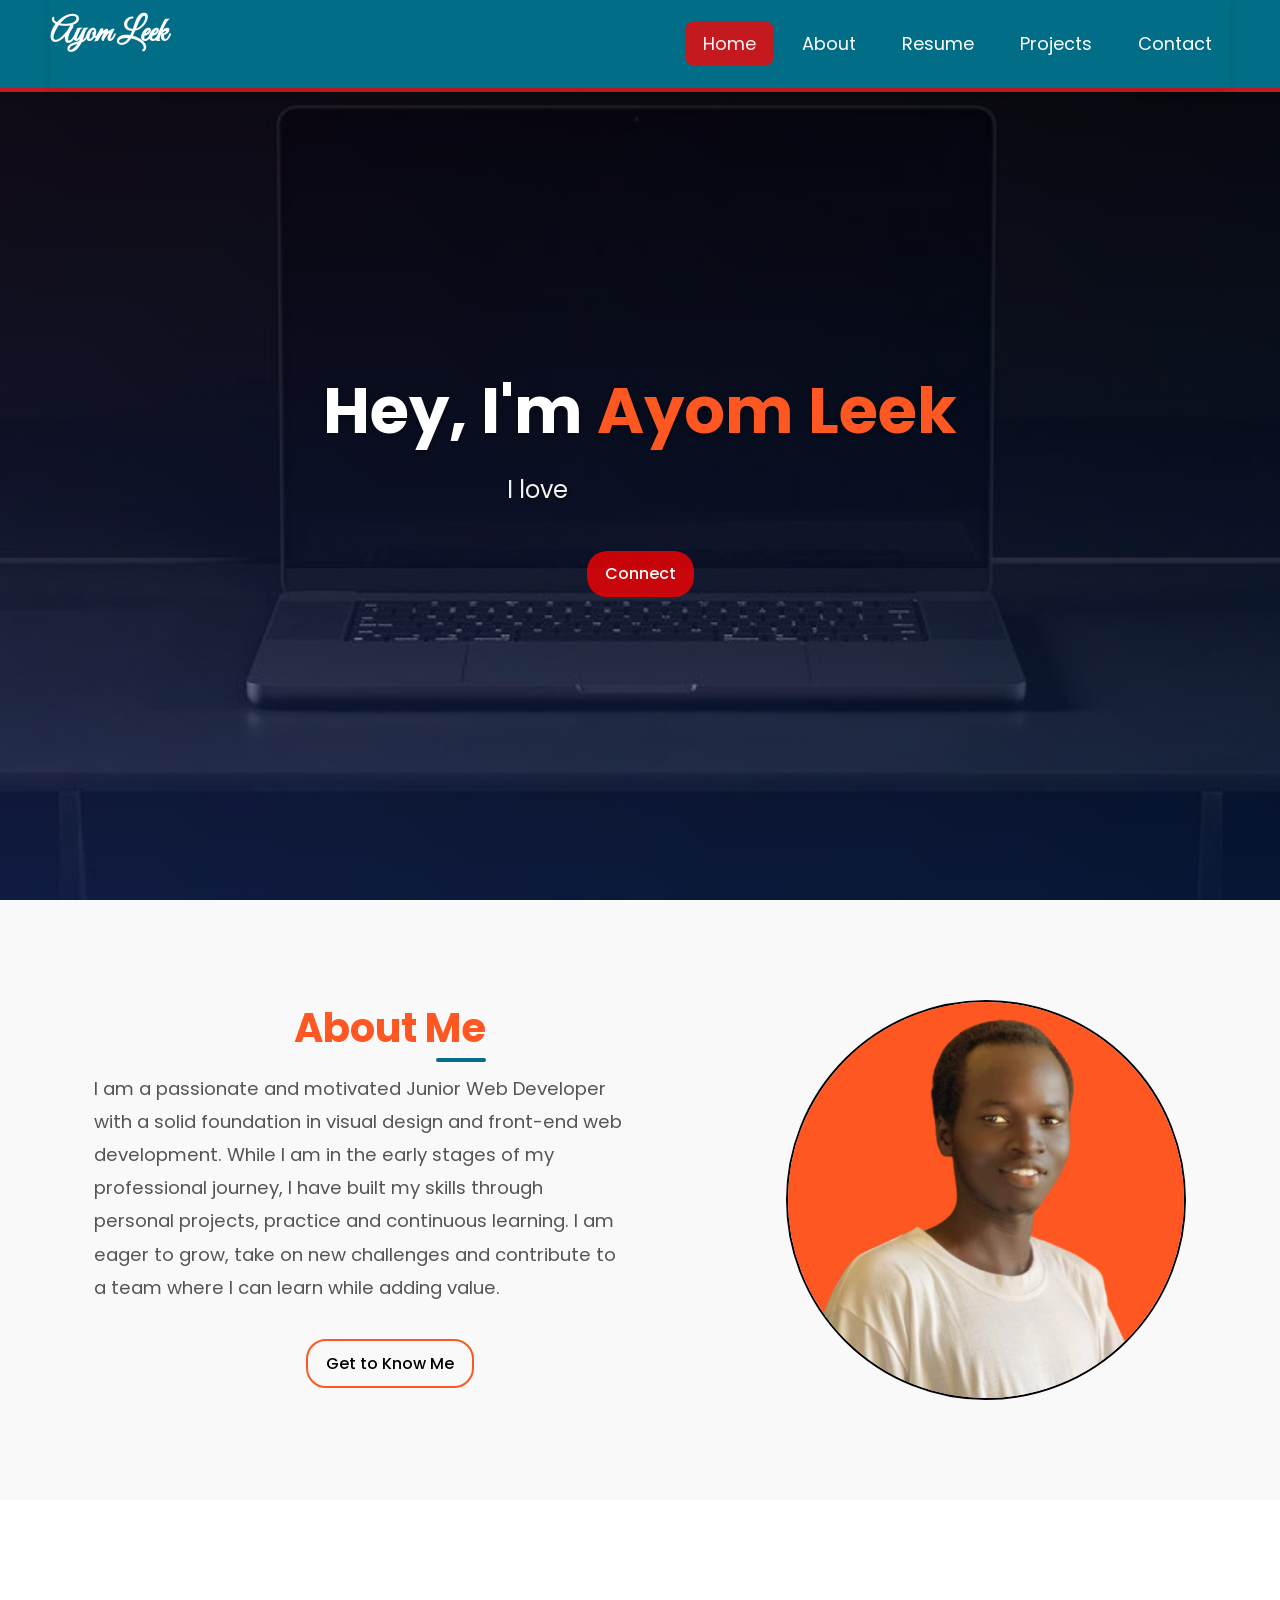
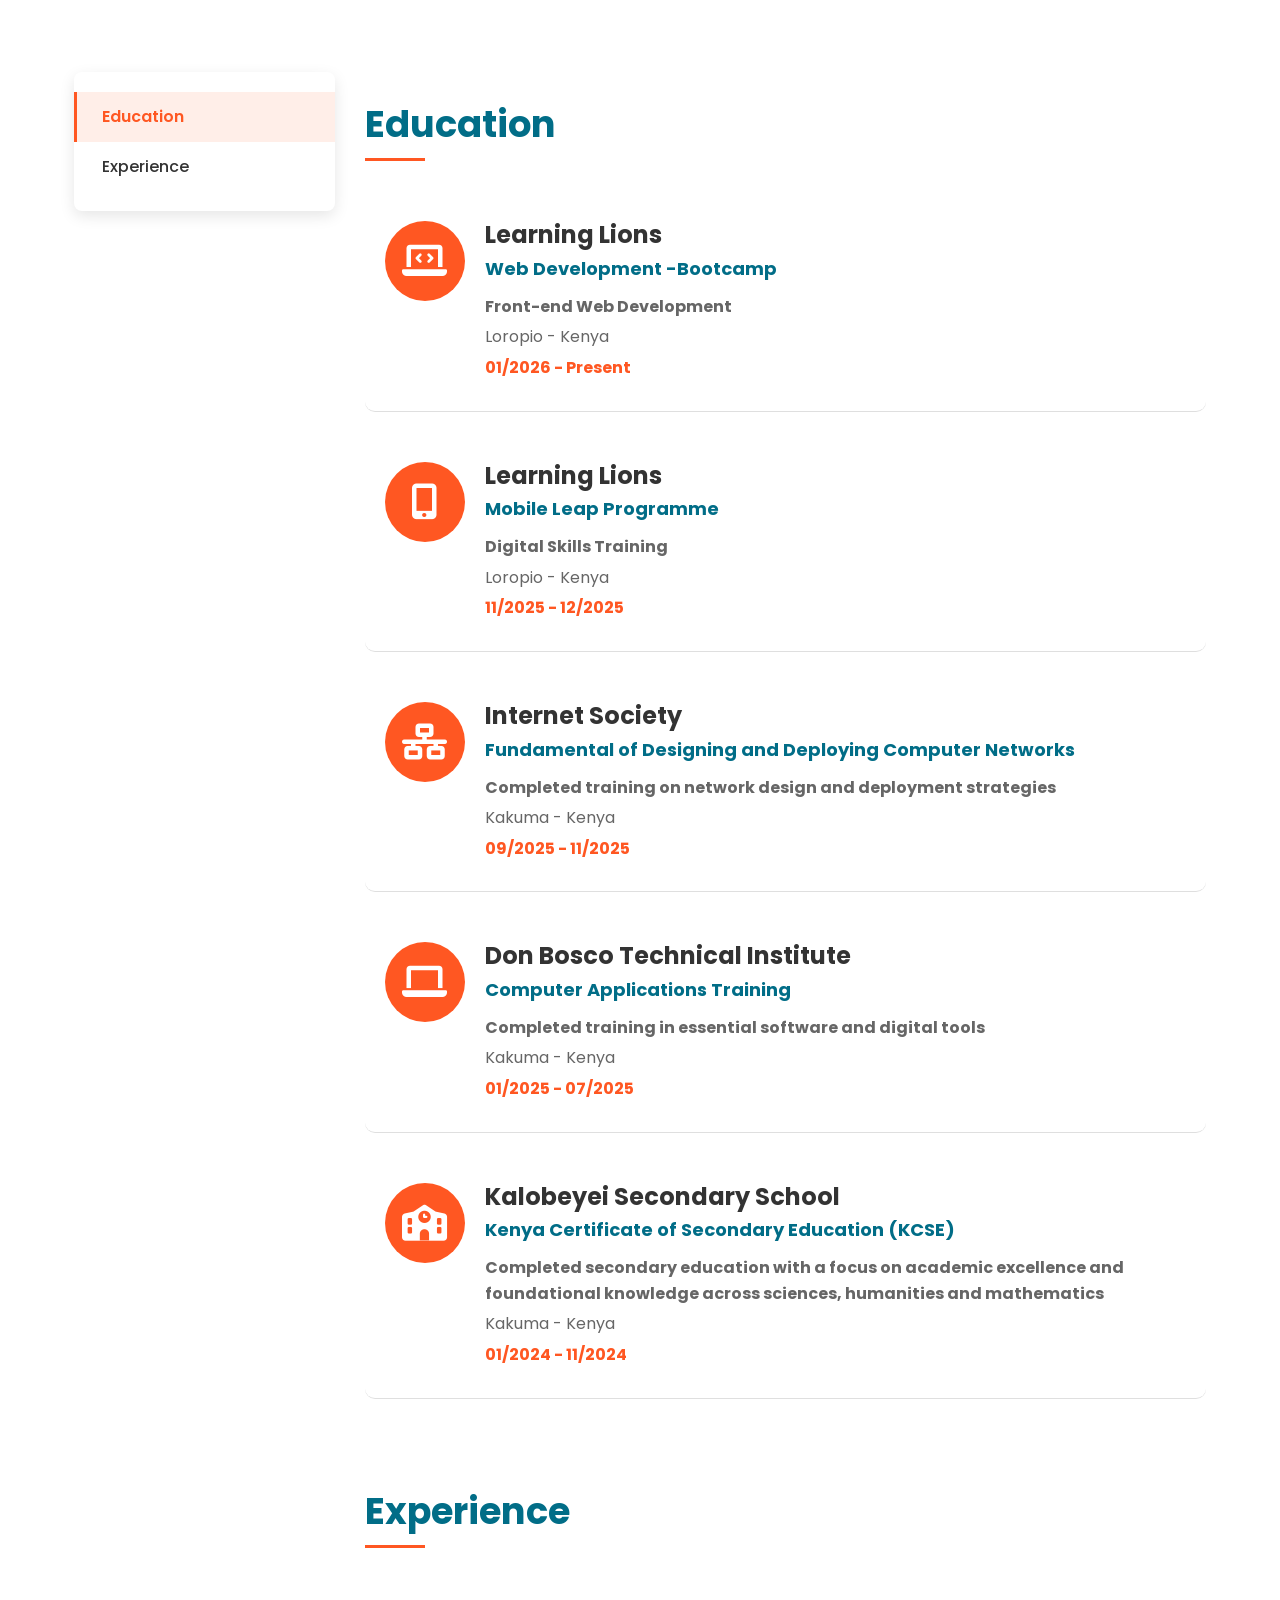
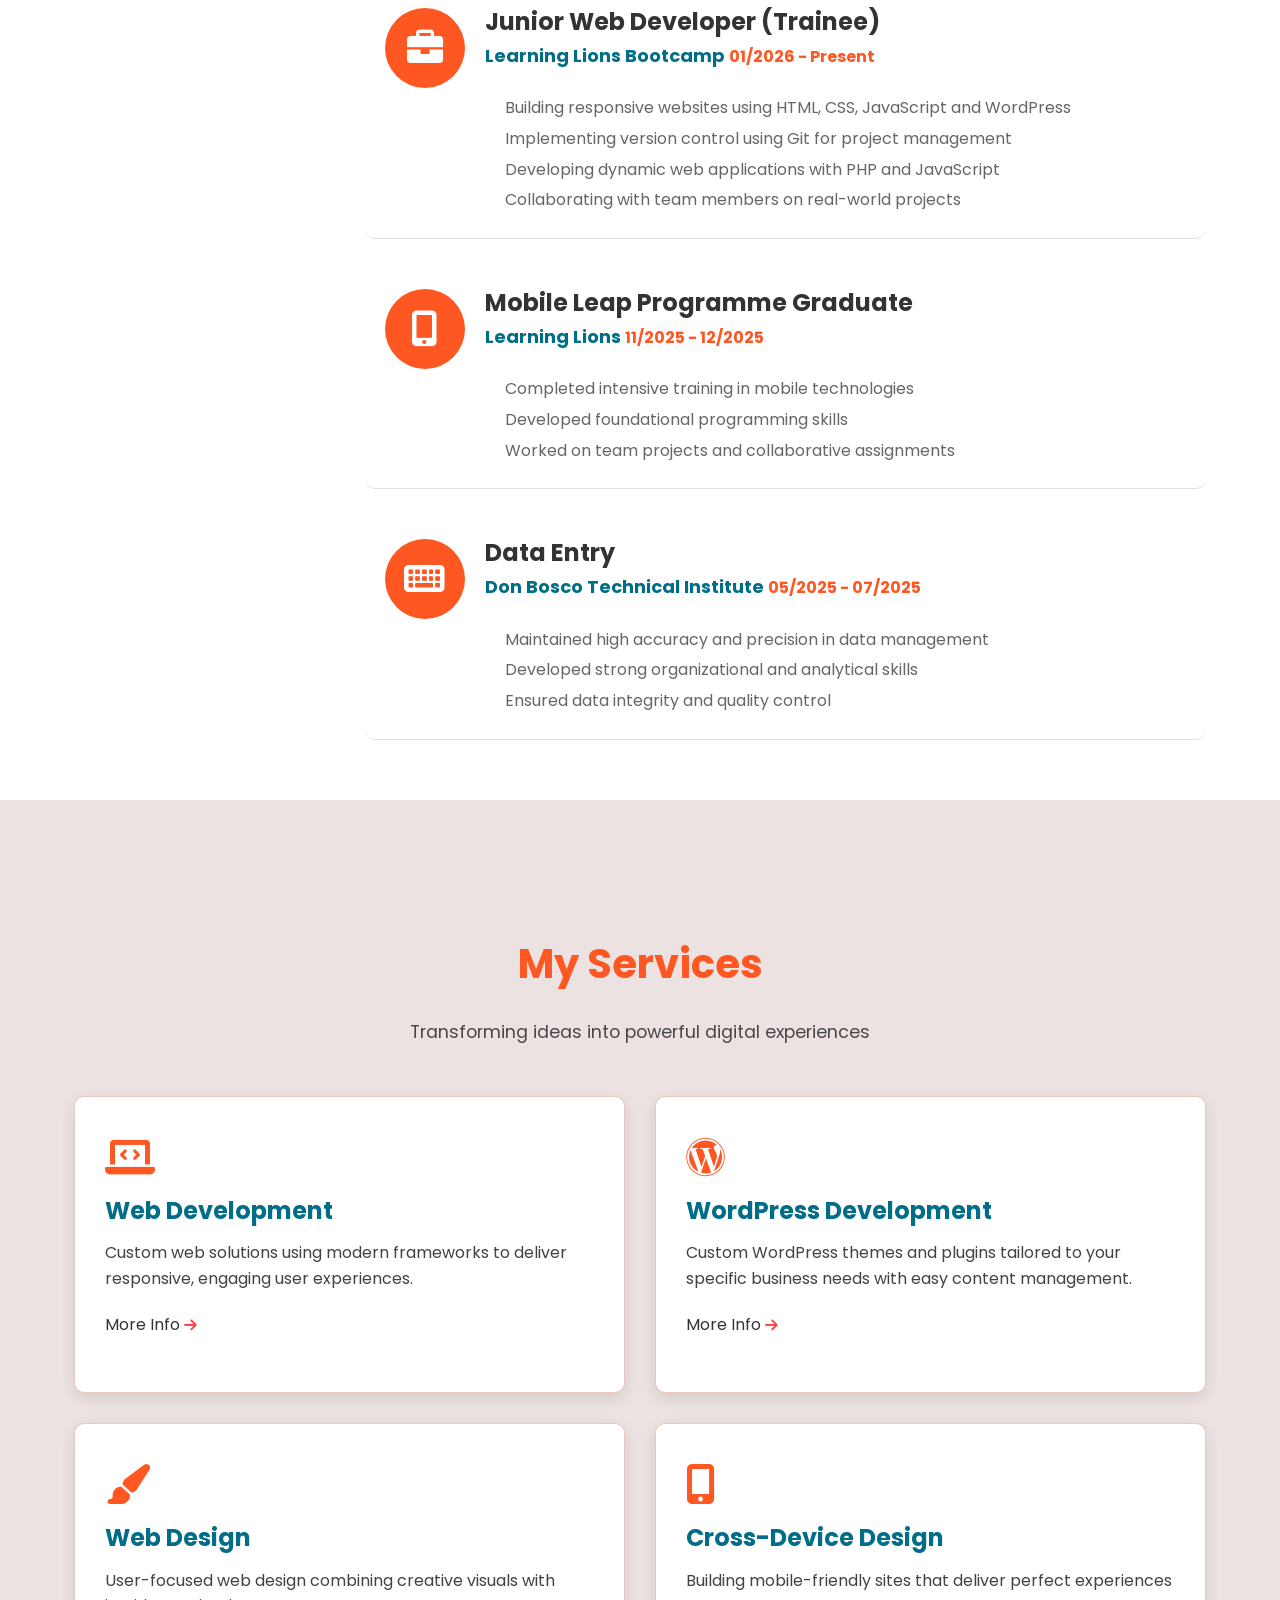
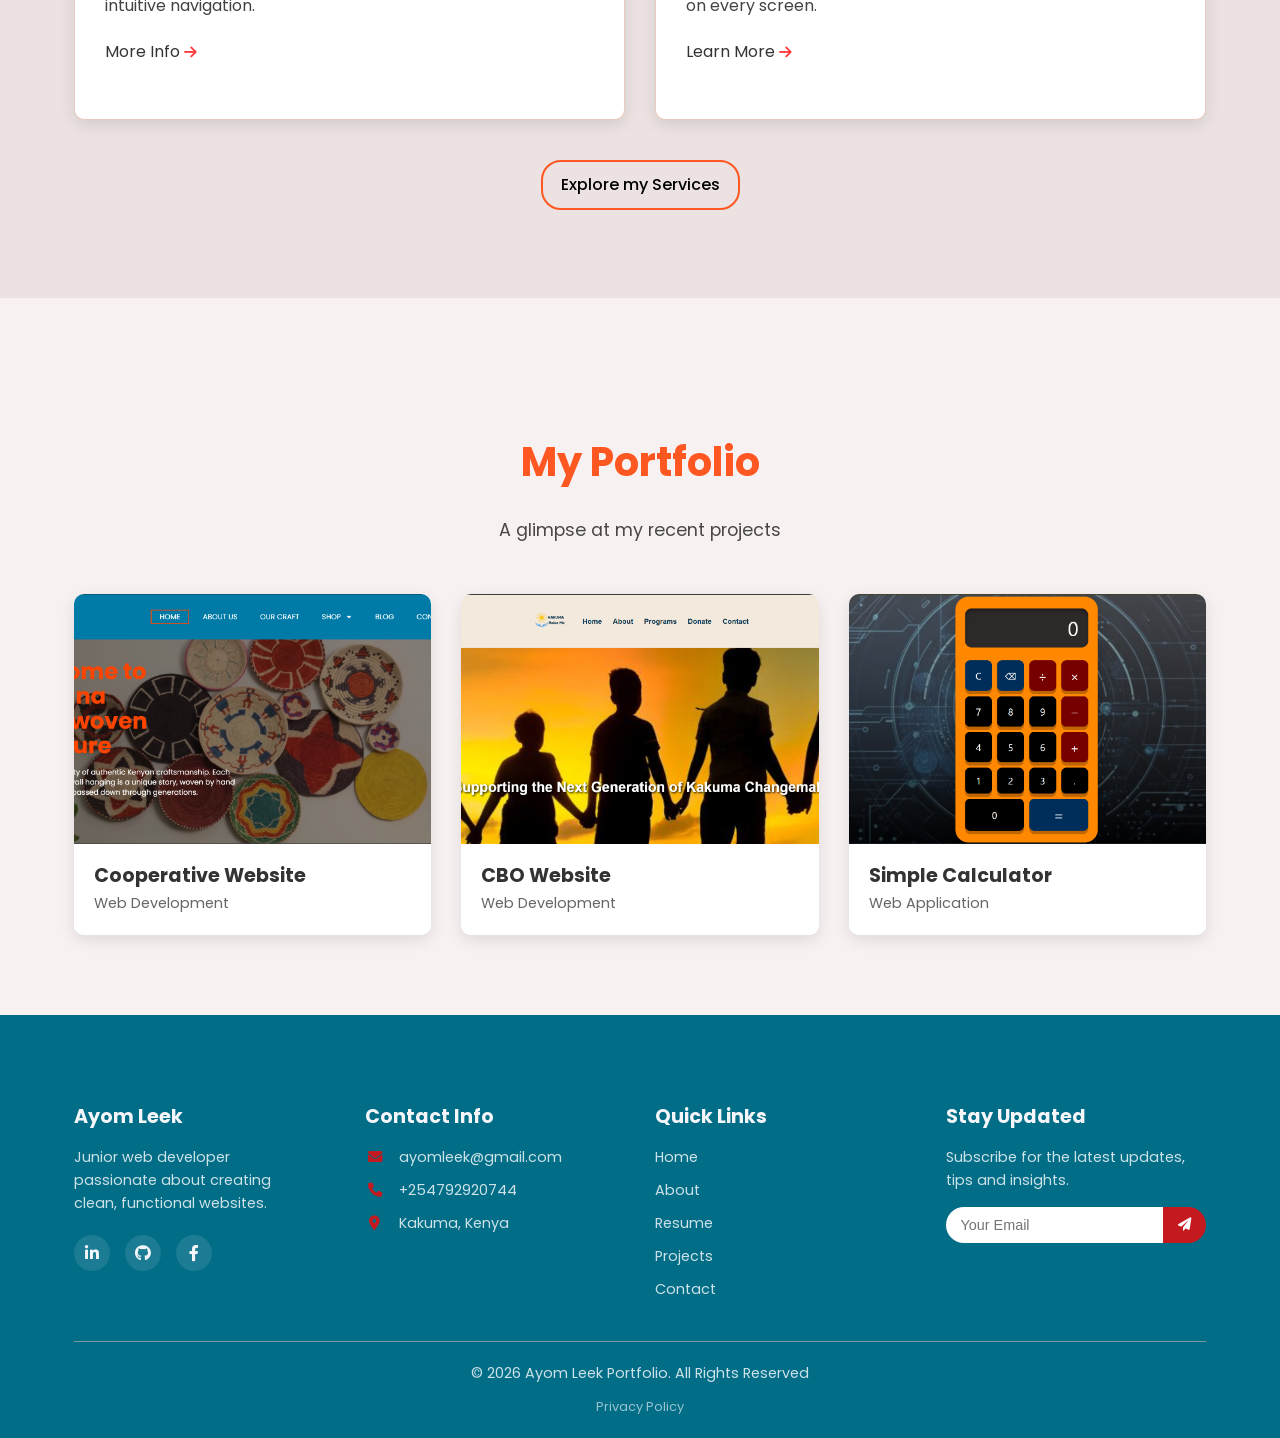
==== commit 94ec55e4: "Recent changes made on the files" ====
--- a/index.html
+++ b/index.html
@@ -289,37 +289,37 @@
                 </div>
 
                 <div class="projects-grid">
-                    <!-- Project 1: Business Website -->
+                    <!-- Project 1: Cooperative Website -->
                     <div class="project-card">
-                        <a href="https://thebusinessapostle.co.ke/" class="project-image-link" target="_blank">
+                        <a href="https://ayom.iconnectkenya.com/" class="project-image-link" target="_blank">
                             <div class="project-image">
-                                <img src="img/business.png" alt="Business Website">
+                                <img src="/assets/img/business.png" alt="Cooperative Website">
                                 <div class="project-overlay">
-                                    <h3>Business Website</h3>
-                                    <p>A responsive website for a local business with booking system</p>
+                                    <h3>cooperative Website</h3>
+                                    <p>A responsive multi-page website for a Kenyan textile cooperative, featuring an e-commerce store, artisan storytelling and social media integration.</p>
                                 </div>
                             </div>
                         </a>
                         <div class="project-info">
-                            <h3>Business Website</h3>
+                            <h3>Cooperative Website</h3>
                             <p>Web Development</p>
                         </div>
                     </div>
 
-                    <!-- Project 2: Task Manager -->
+                    <!-- Project 2: CBO Website -->
                     <div class="project-card">
-                        <a href="https://weekly-taskmanager.netlify.app/" class="project-image-link" target="_blank">
+                        <a href="https://kakumaraiseme.netlify.app/" class="project-image-link" target="_blank">
                             <div class="project-image">
-                                <img src="img/task.png" alt="Task Manager">
+                                <img src="/assets/img/task.png" alt="web picture">
                                 <div class="project-overlay">
-                                    <h3>Task Manager</h3>
-                                    <p>Interactive task management application with delete, edit and complete functionality</p>
+                                    <h3>CBO Website</h3>
+                                    <p>A responsive website created with mobile phone and met all the website capabilities</p>
                                 </div>
                             </div>
                         </a>
                         <div class="project-info">
-                            <h3>Task Manager</h3>
-                            <p>Web Application</p>
+                            <h3>CBO Website</h3>
+                            <p>Web Development</p>
                         </div>
                     </div>
 
--- a/assets/css/style.css
+++ b/assets/css/style.css
@@ -1,5 +1,6 @@
 /* ===== IMPORT GOOGLE FONTS ===== */
-@import url('https://fonts.googleapis.com/css2?family=Inter:ital,opsz,wght@0,14..32,100..900;1,14..32,100..900&family=Miniver&family=Poppins:ital,wght@0,100;0,200;0,300;0,400;0,500;0,600;0,700;0,800;0,900;1,100;1,200;1,300;1,400;1,500;1,600;1,700;1,800;1,900&display=swap');
+@import url('https://fonts.googleapis.com/css2?family=Alex+Brush&family=Great+Vibes&family=Inter:ital,opsz,wght@0,14..32,100..900;1,14..32,100..900&family=Poppins:ital,wght@0,100;0,200;0,300;0,400;0,500;0,600;0,700;0,800;1,100;1,200;1,300;1,400;1,500;1,600;1,700;1,800&display=swap');
+
 
 /* ===== CSS VARIABLES ===== */
 :root {
@@ -72,7 +73,8 @@
     width: 90%;
     max-width: 1200px;
     margin: 0 auto;
-    padding: 0 20px;
+    margin-top: 60px;
+    padding: 0 10px;
 }
 
 section {
@@ -119,7 +121,7 @@
     transition: all 0.4s cubic-bezier(0.25, 0.8, 0.25, 1);
     border: none;
     cursor: pointer;
-    border: 2px solid var(--accent-color);
+    border: 2px solid var(--primary-color);
     font-family: 'Poppins', sans-serif;
     position: relative;
     overflow: hidden;
@@ -155,6 +157,7 @@
     position: fixed;
     border-bottom: var(--accent-color) 4px solid;
     width: 100%;
+    padding: 0 50px;
     z-index: 5;
     top: 0;
 }
@@ -172,6 +175,9 @@
     color: var(--white-color);
     font-size: var(--font-size-xl);
     font-weight: var(--font-weight-semi-bold);
+    font-family: "Great Vibes", cursive;
+    font-weight: 600;
+    font-style: normal;
 }
 
 .navbar .nav-logo .logo-text:hover {
@@ -219,7 +225,7 @@
     min-height: 100vh;
     display: flex;
     align-items: center;
-    background: linear-gradient(rgba(0, 0, 0, 0.3), rgba(0, 0, 0, 0.5)), 
+    background: linear-gradient(rgba(0, 5, 31, 0.3), rgba(0, 102, 255, 0.269)), 
                 url('../img/hero\ \(1\).jpg') center/cover no-repeat fixed;
     color: white;
     text-align: center;
@@ -302,8 +308,8 @@
 }
 
 .btn-outline {
-    background: black;
-    border: 2px solid white;
+    background: var(--accent-color);
+    border: none;
     color: white;
     position: relative;
     overflow: hidden;
@@ -323,9 +329,9 @@
 }
 
 .btn-outline:hover {
-    color: var(--light-pink-color);
-    border-color: var(--accent-color);
-    background: transparent;
+    color: #fff;
+    border: 2px solid var(--accent-color);
+    background: black;
 }
 
 .btn-outline:hover::before {
@@ -678,7 +684,7 @@
                 transform: translateY(0);
             }
         }
-        
+
 
 /* ===== SERVICES PREVIEW SECTION ===== */
 .services-preview {
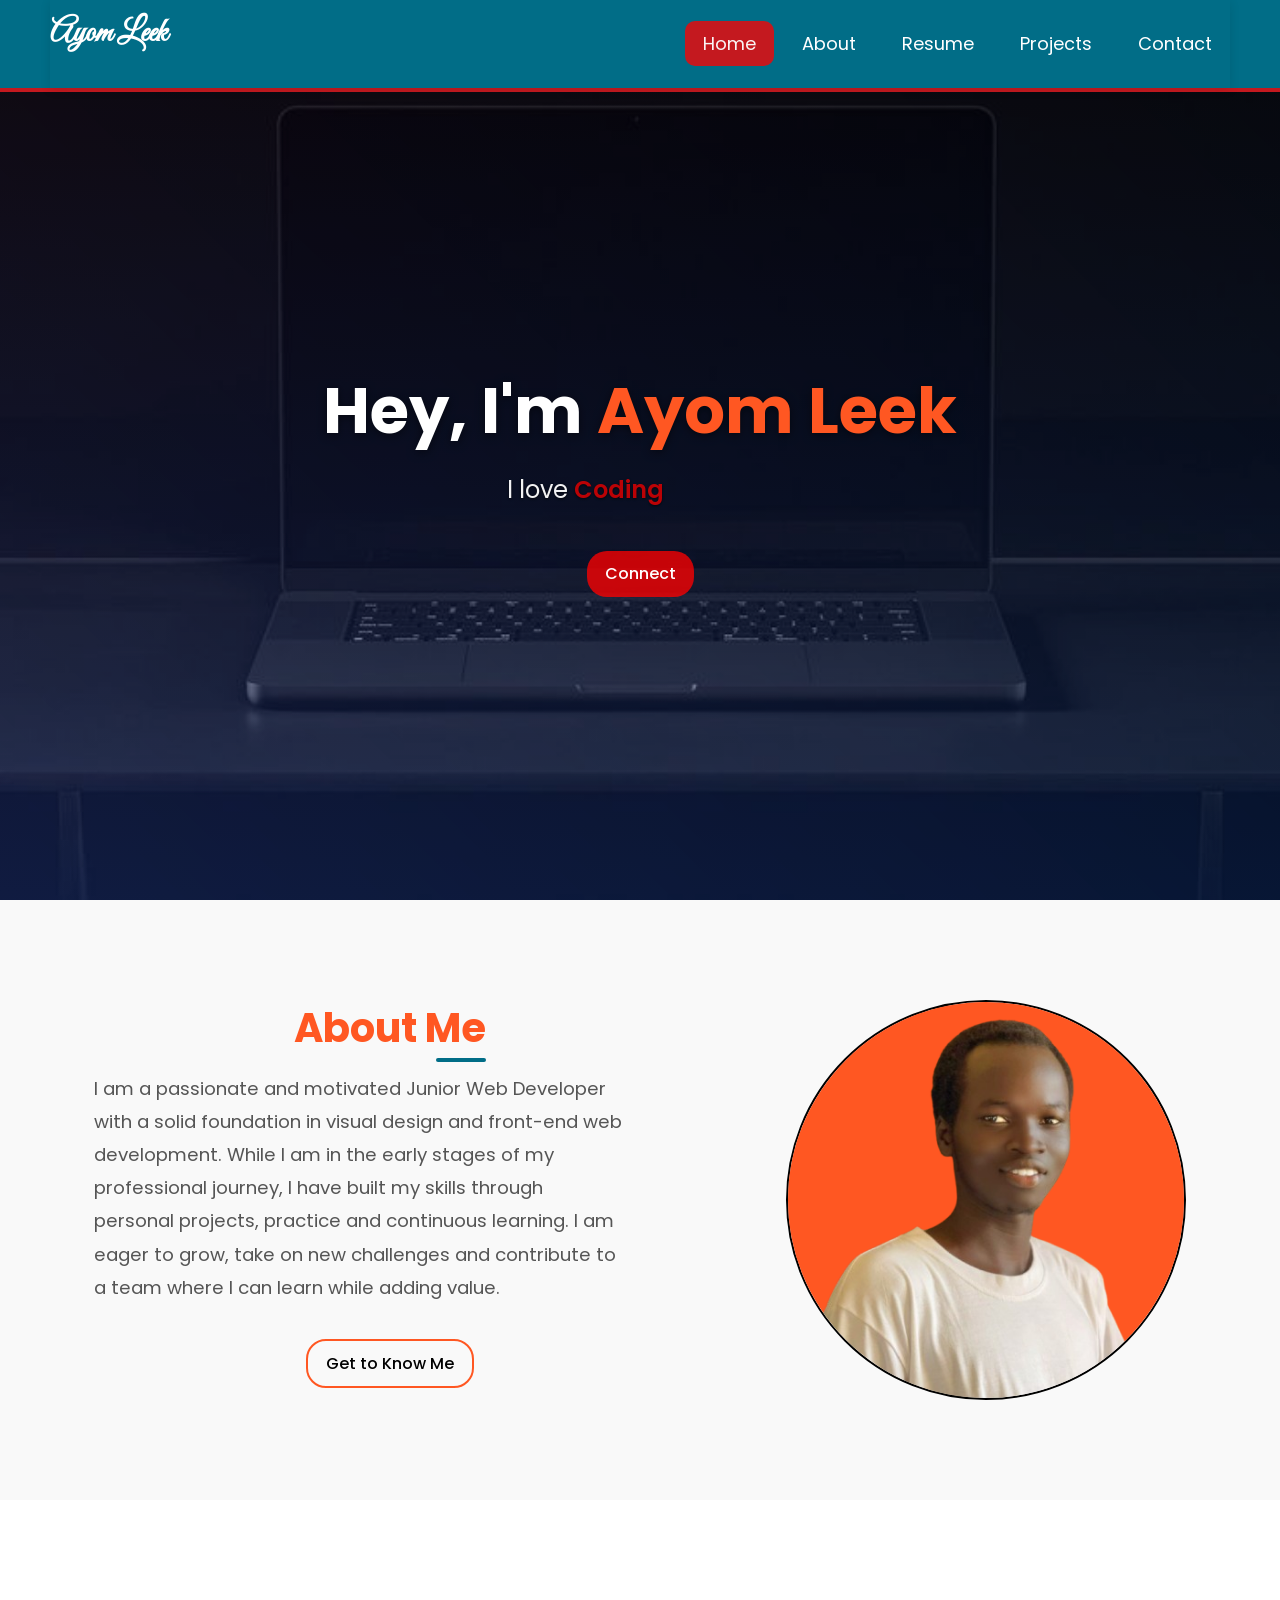
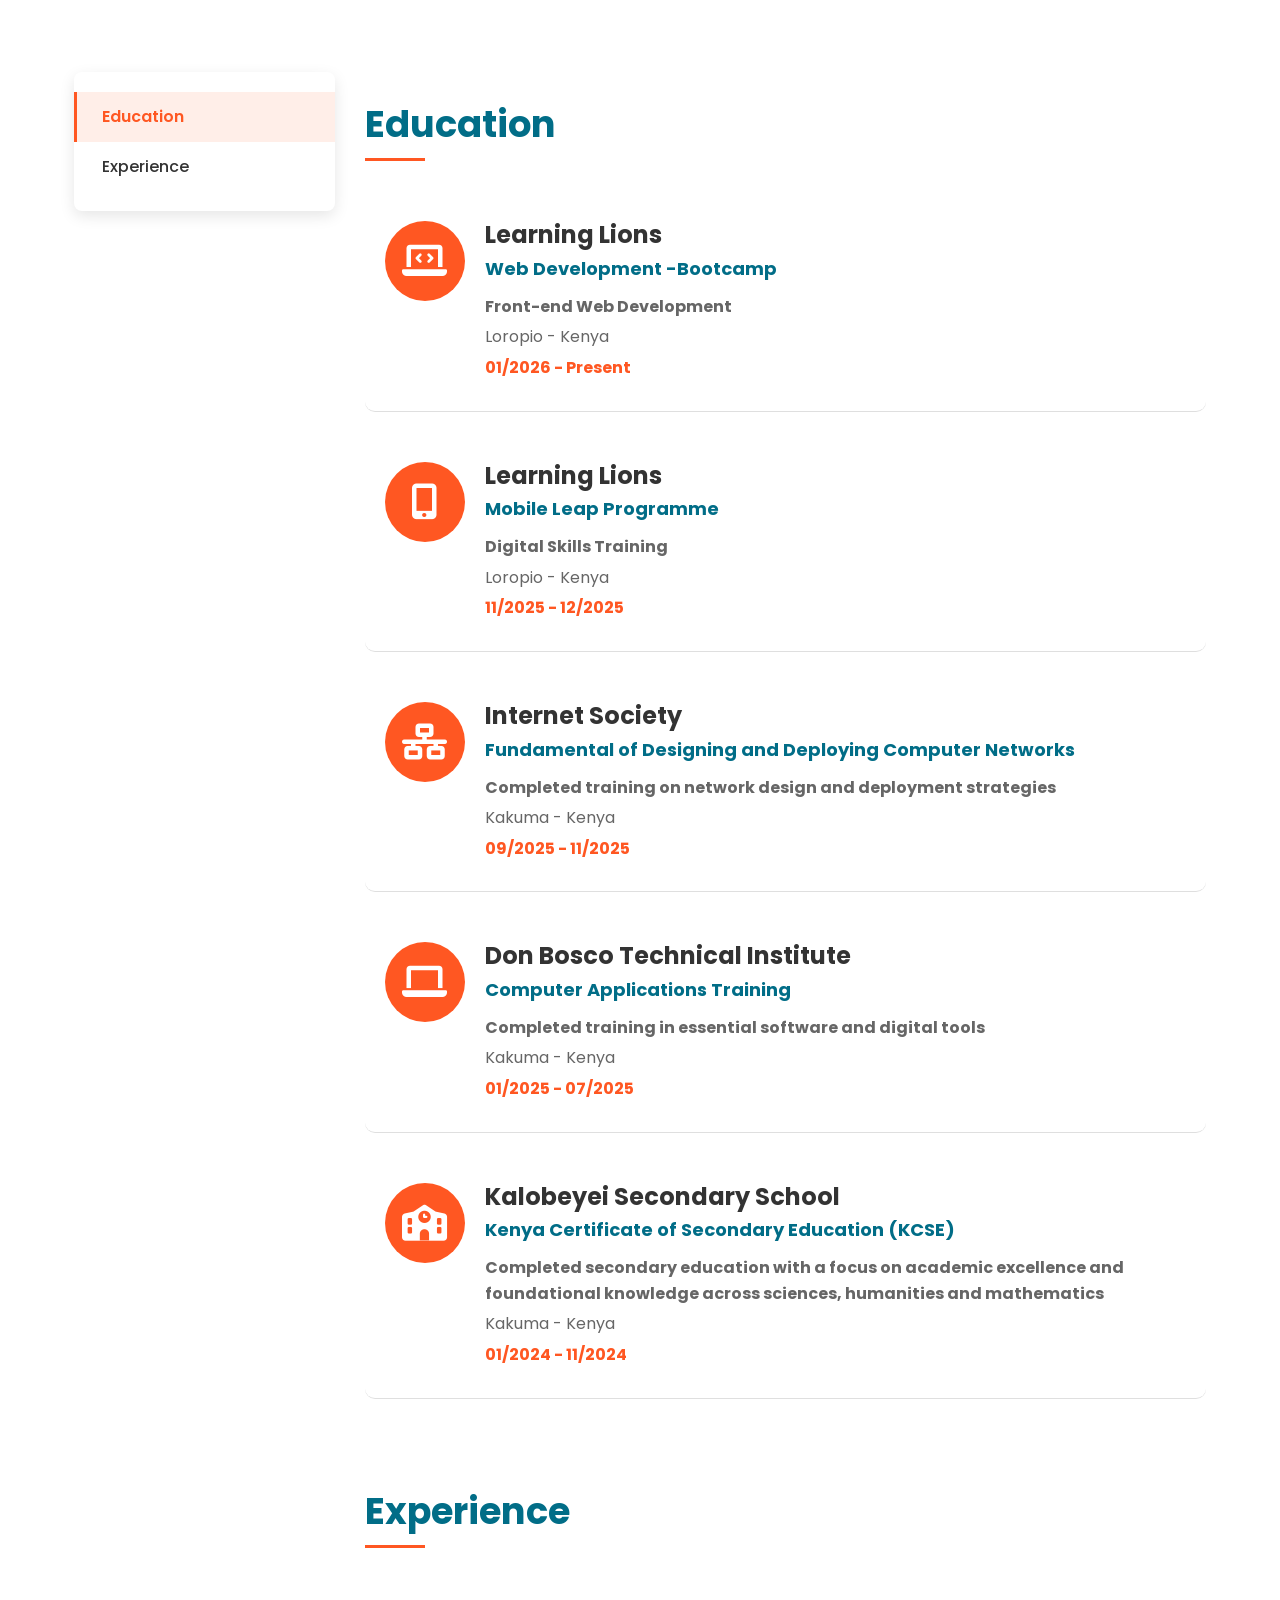
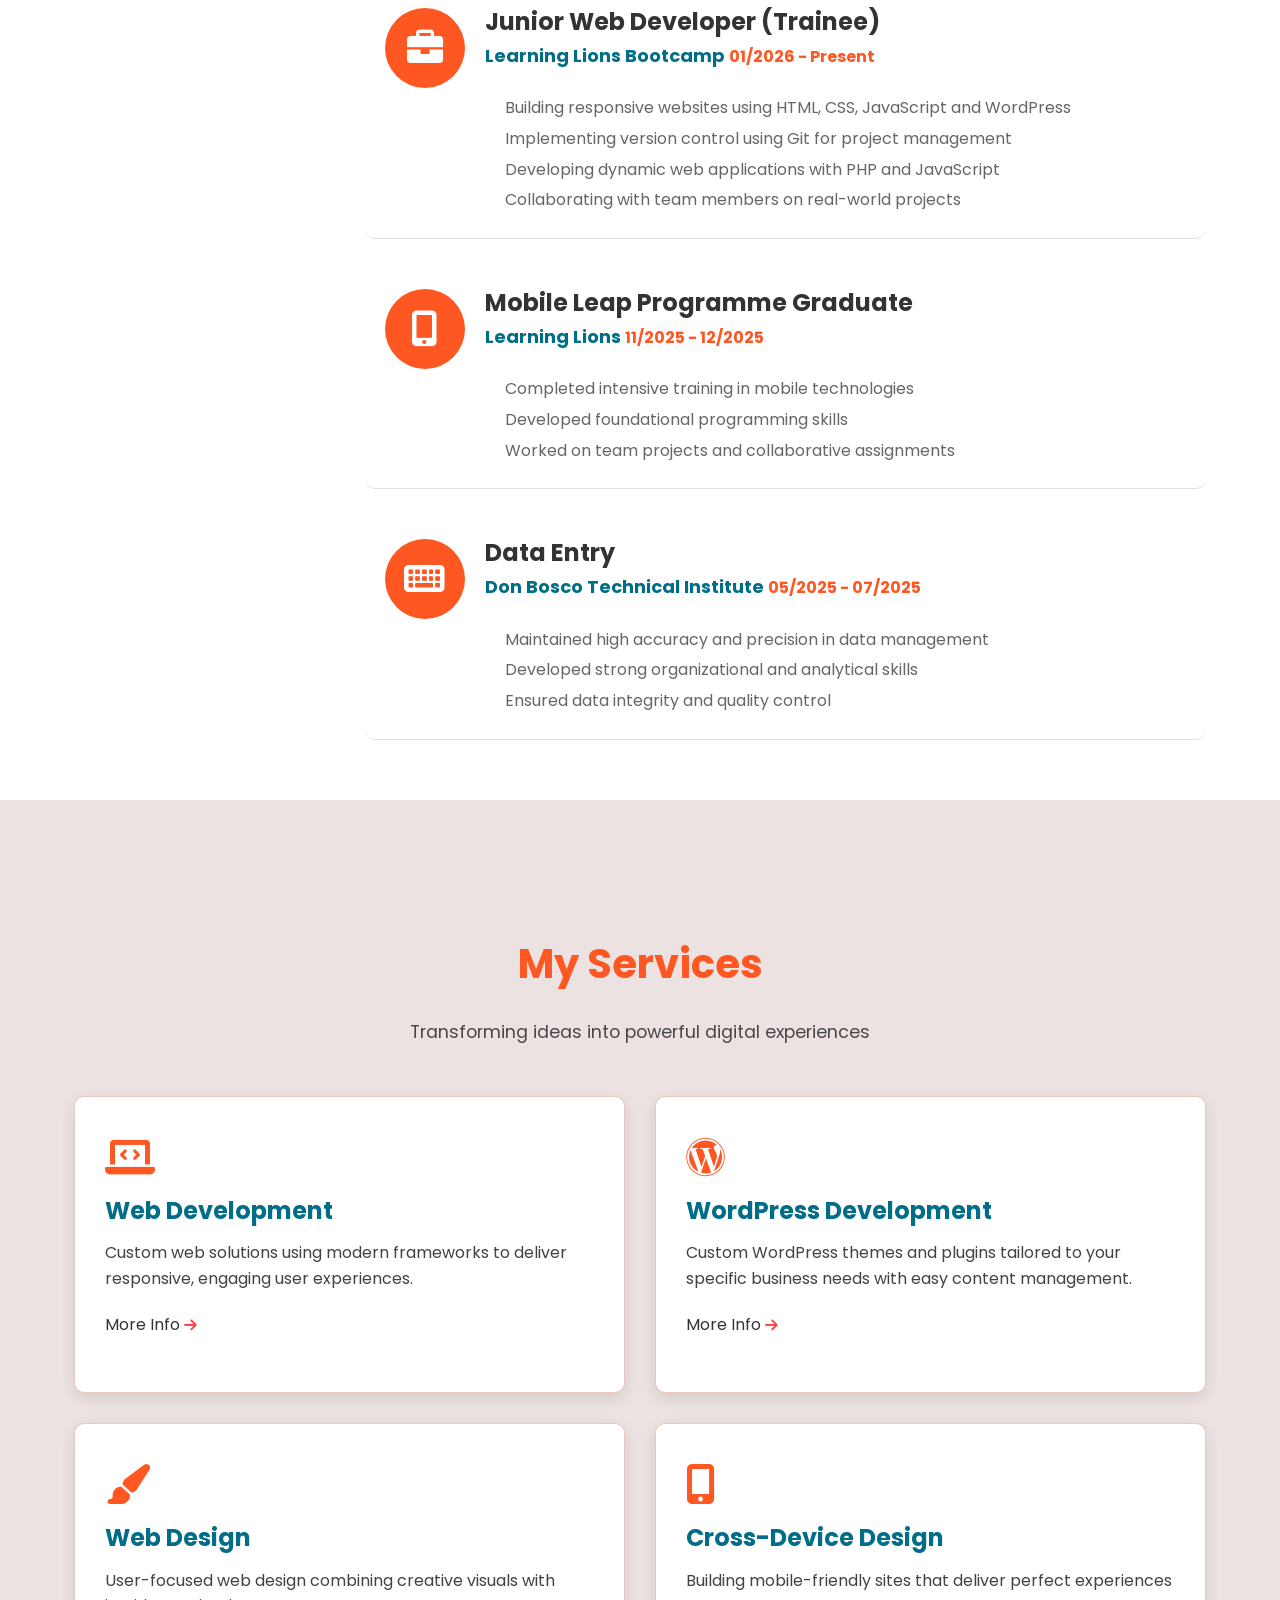
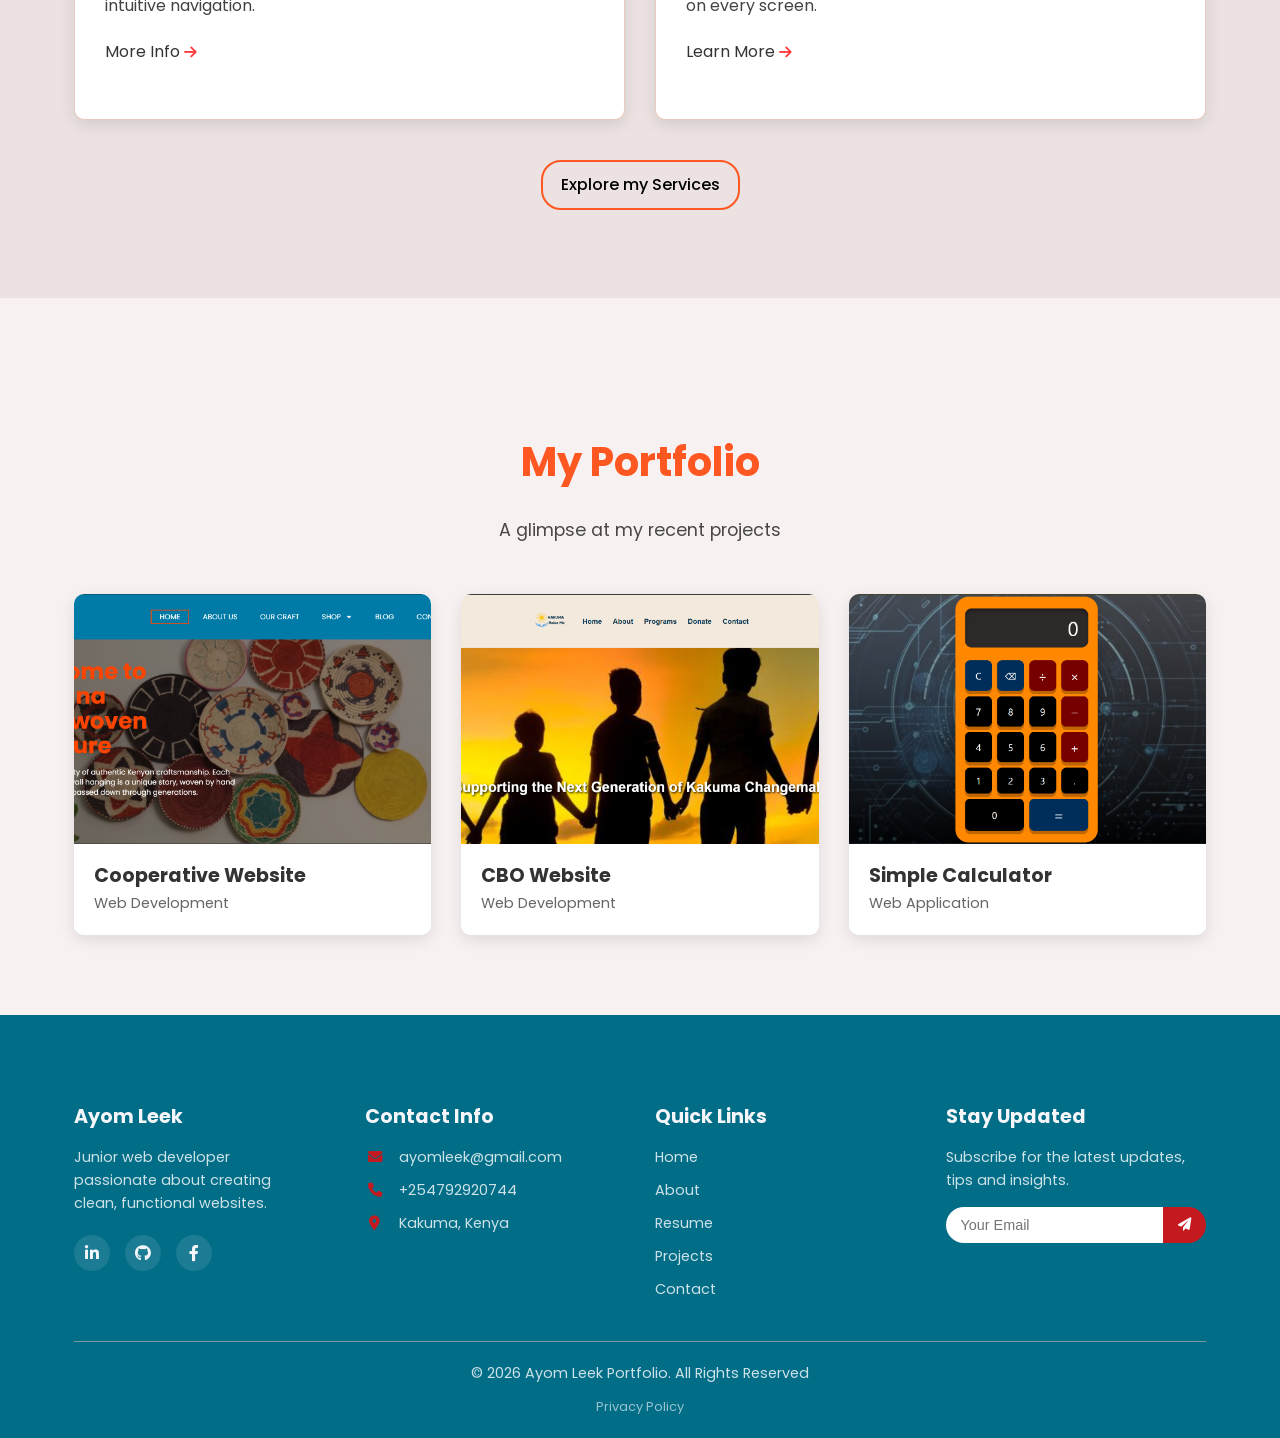
==== commit 58ef5caf: "Adds the projects in the index.html" ====
--- a/index.html
+++ b/index.html
@@ -325,7 +325,7 @@
 
                     <!-- Project 3: Simple Calculator -->
                     <div class="project-card">
-                        <a href="#" class="project-image-link" target="_blank">
+                        <a href="https://simple-calculator211.netlify.app/" class="project-image-link" target="_blank">
                             <div class="project-image">
                                 <img src="/assets/img/calculator.png" alt="Simple calculator">
                                 <div class="project-overlay">
